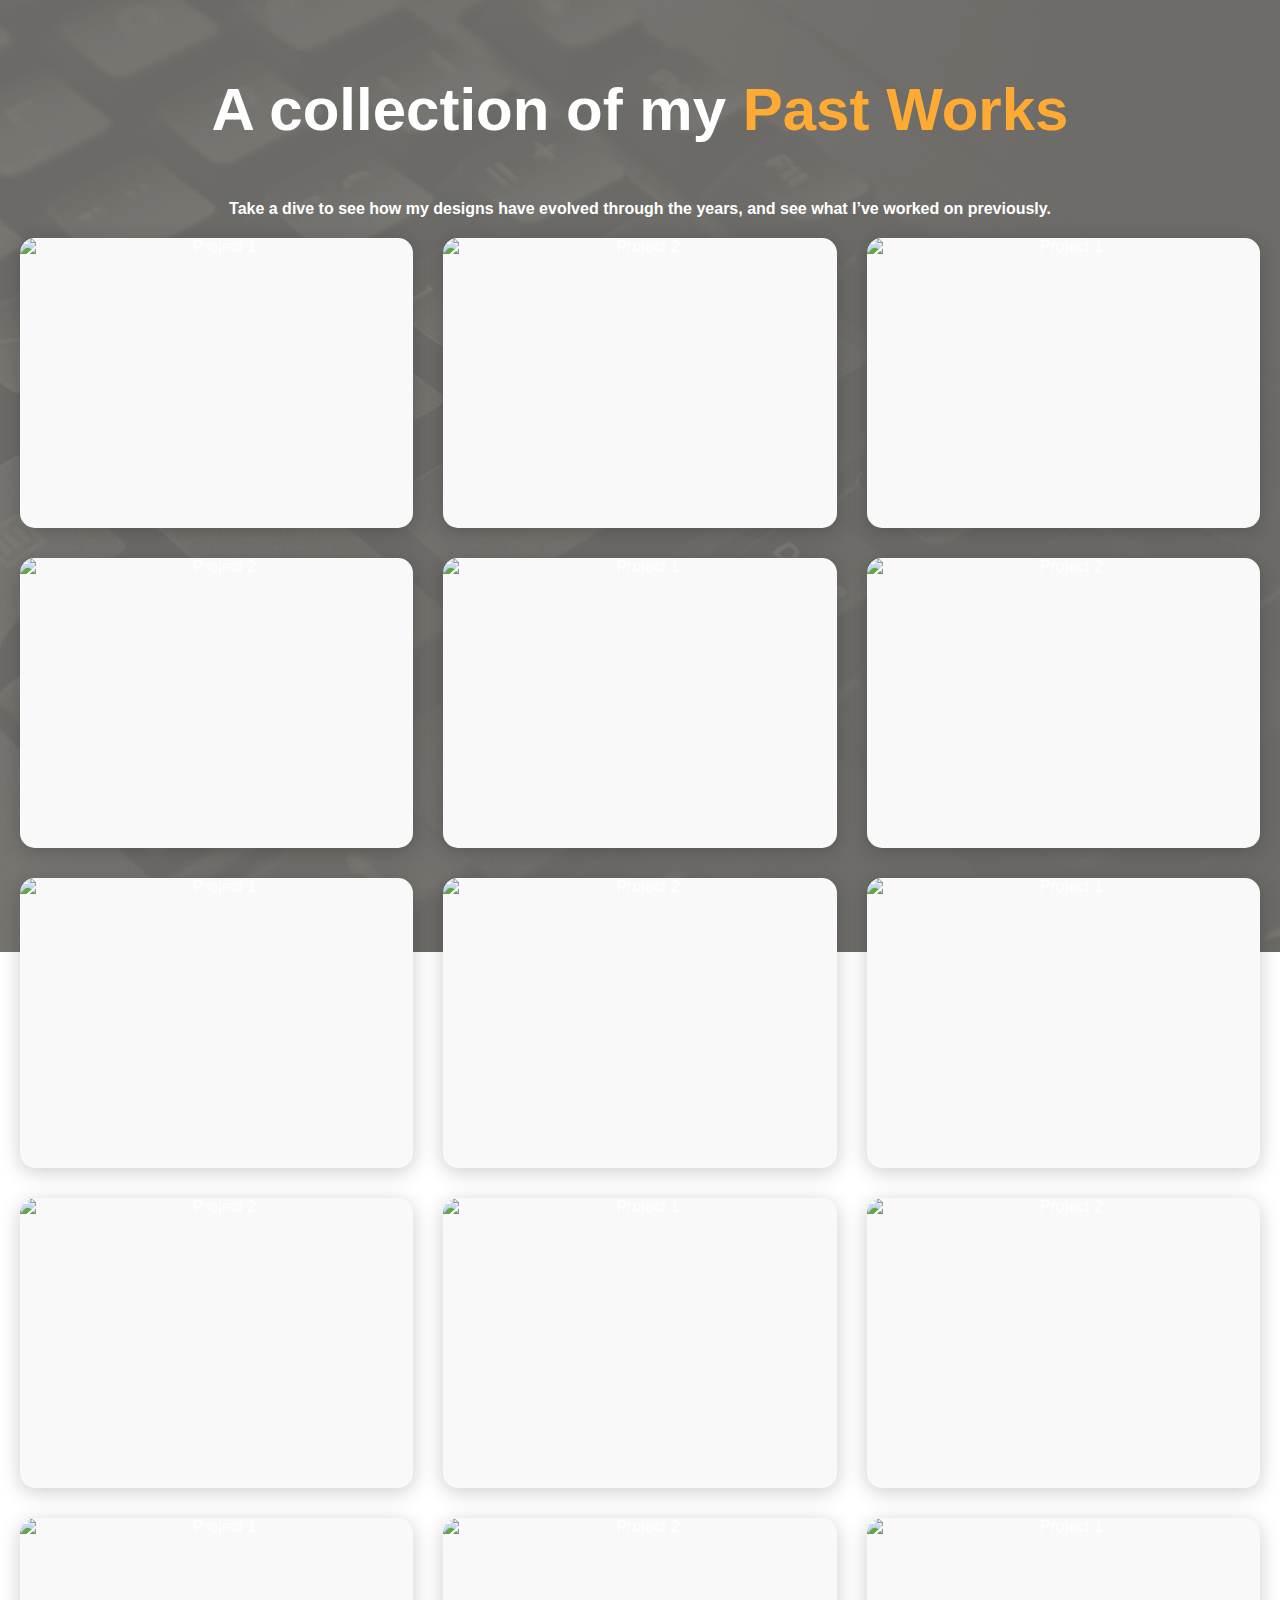
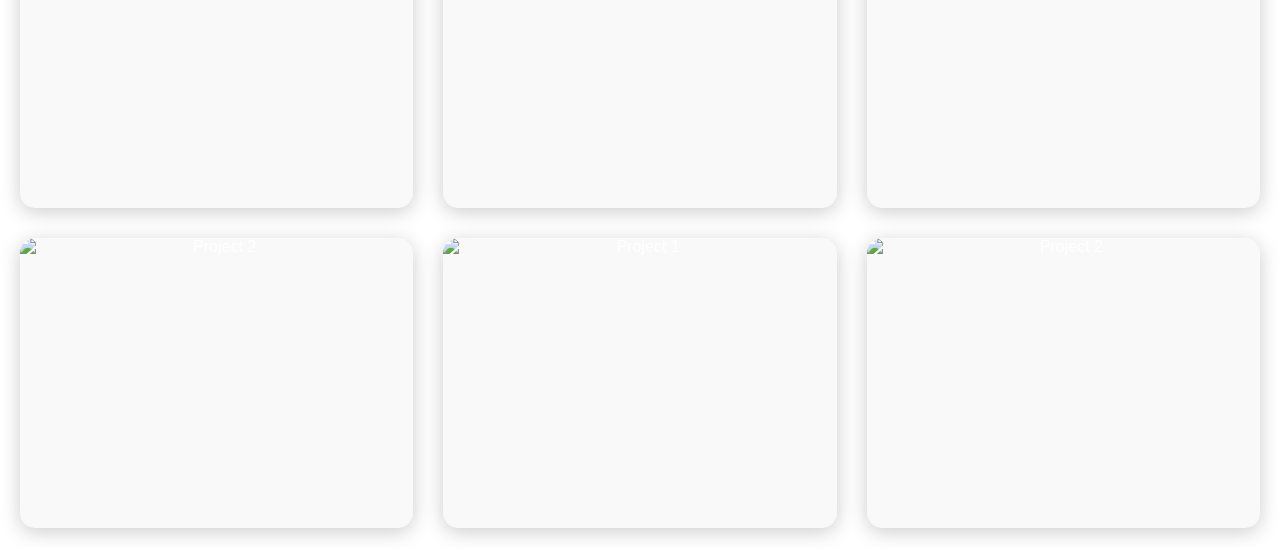
==== archive.html @ 31f0a77b "archive added" ====
<!DOCTYPE html>
<html lang="en">
    <head>
        <meta charset="UTF-8">
        <meta http-equiv="X-UA-Compatible" content="IE=edge">
        <meta name="viewport" content="width=device-width, initial-scale=1.0">
        <title>Portfolio</title>
        <link rel="shortcut icon" type="image/png" href="ic.png">
        <link rel="stylesheet" href='./files/style.css'>
        <link href='https://unpkg.com/boxicons@2.1.4/css/boxicons.min.css' rel='stylesheet'>
        <script src="https://unpkg.com/typed.js@2.0.16/dist/typed.umd.js"></script>
        
    </head>
    <body>
        

    <header class="header">
        <a href="#" class="logo">Jonard Jayag</a>
        <a href="index.html" class="logo" style="cursor: pointer;">← Back to Home</a>
    </header>


    <section id="Archive">
        <div class="services">
            <div class="main-text" style="text-align: center;">
                <h2 style="margin-top: 30px;">A collection of my <span>Past Works</span></h2>
                <h4 style="margin-top: -50px;">
                    Take a dive to see how my designs have evolved through the years, and see what I’ve worked on previously.
                </h4>
                        
                <div class="serv-container">       

                    <!-- Example Archived Project -->
                    <div class="row">
                        <img src="./img/archive1.png" alt="Project 1">
                        <div class="layer">
                            <h5>Old Poster Design</h5>
                            <p>One of my earlier poster layouts — experimenting with font pairings and visual hierarchy.</p>
                            <a href="#"><i class='bx bx-image'></i></a>
                        </div>
                    </div>

                    <div class="row">
                        <img src="./img/archive2.png" alt="Project 2">
                        <div class="layer">
                            <h5>School System Prototype</h5>
                            <p>A rough concept made during my 2nd year as a system dev student. Simple, but meaningful!</p>
                            <a href="#"><i class='bx bx-code-alt'></i></a>
                        </div>
                    </div>

                    <!-- Add more as needed -->
                                        <div class="row">
                        <img src="./img/archive1.png" alt="Project 1">
                        <div class="layer">
                            <h5>Old Poster Design</h5>
                            <p>One of my earlier poster layouts — experimenting with font pairings and visual hierarchy.</p>
                            <a href="#"><i class='bx bx-image'></i></a>
                        </div>
                    </div>

                    <div class="row">
                        <img src="./img/archive2.png" alt="Project 2">
                        <div class="layer">
                            <h5>School System Prototype</h5>
                            <p>A rough concept made during my 2nd year as a system dev student. Simple, but meaningful!</p>
                            <a href="#"><i class='bx bx-code-alt'></i></a>
                        </div>
                    </div>

                    <div class="row">
                        <img src="./img/archive1.png" alt="Project 1">
                        <div class="layer">
                            <h5>Old Poster Design</h5>
                            <p>One of my earlier poster layouts — experimenting with font pairings and visual hierarchy.</p>
                            <a href="#"><i class='bx bx-image'></i></a>
                        </div>
                    </div>

                    <div class="row">
                        <img src="./img/archive2.png" alt="Project 2">
                        <div class="layer">
                            <h5>School System Prototype</h5>
                            <p>A rough concept made during my 2nd year as a system dev student. Simple, but meaningful!</p>
                            <a href="#"><i class='bx bx-code-alt'></i></a>
                        </div>
                    </div>

                    <div class="row">
                        <img src="./img/archive1.png" alt="Project 1">
                        <div class="layer">
                            <h5>Old Poster Design</h5>
                            <p>One of my earlier poster layouts — experimenting with font pairings and visual hierarchy.</p>
                            <a href="#"><i class='bx bx-image'></i></a>
                        </div>
                    </div>

                    <div class="row">
                        <img src="./img/archive2.png" alt="Project 2">
                        <div class="layer">
                            <h5>School System Prototype</h5>
                            <p>A rough concept made during my 2nd year as a system dev student. Simple, but meaningful!</p>
                            <a href="#"><i class='bx bx-code-alt'></i></a>
                        </div>
                    </div>

                    <div class="row">
                        <img src="./img/archive1.png" alt="Project 1">
                        <div class="layer">
                            <h5>Old Poster Design</h5>
                            <p>One of my earlier poster layouts — experimenting with font pairings and visual hierarchy.</p>
                            <a href="#"><i class='bx bx-image'></i></a>
                        </div>
                    </div>

                    <div class="row">
                        <img src="./img/archive2.png" alt="Project 2">
                        <div class="layer">
                            <h5>School System Prototype</h5>
                            <p>A rough concept made during my 2nd year as a system dev student. Simple, but meaningful!</p>
                            <a href="#"><i class='bx bx-code-alt'></i></a>
                        </div>
                    </div>

                    <div class="row">
                        <img src="./img/archive1.png" alt="Project 1">
                        <div class="layer">
                            <h5>Old Poster Design</h5>
                            <p>One of my earlier poster layouts — experimenting with font pairings and visual hierarchy.</p>
                            <a href="#"><i class='bx bx-image'></i></a>
                        </div>
                    </div>

                    <div class="row">
                        <img src="./img/archive2.png" alt="Project 2">
                        <div class="layer">
                            <h5>School System Prototype</h5>
                            <p>A rough concept made during my 2nd year as a system dev student. Simple, but meaningful!</p>
                            <a href="#"><i class='bx bx-code-alt'></i></a>
                        </div>
                    </div>

                    <div class="row">
                        <img src="./img/archive1.png" alt="Project 1">
                        <div class="layer">
                            <h5>Old Poster Design</h5>
                            <p>One of my earlier poster layouts — experimenting with font pairings and visual hierarchy.</p>
                            <a href="#"><i class='bx bx-image'></i></a>
                        </div>
                    </div>

                    <div class="row">
                        <img src="./img/archive2.png" alt="Project 2">
                        <div class="layer">
                            <h5>School System Prototype</h5>
                            <p>A rough concept made during my 2nd year as a system dev student. Simple, but meaningful!</p>
                            <a href="#"><i class='bx bx-code-alt'></i></a>
                        </div>
                    </div>

                    <div class="row">
                        <img src="./img/archive1.png" alt="Project 1">
                        <div class="layer">
                            <h5>Old Poster Design</h5>
                            <p>One of my earlier poster layouts — experimenting with font pairings and visual hierarchy.</p>
                            <a href="#"><i class='bx bx-image'></i></a>
                        </div>
                    </div>

                    <div class="row">
                        <img src="./img/archive2.png" alt="Project 2">
                        <div class="layer">
                            <h5>School System Prototype</h5>
                            <p>A rough concept made during my 2nd year as a system dev student. Simple, but meaningful!</p>
                            <a href="#"><i class='bx bx-code-alt'></i></a>
                        </div>
                    </div>

                    <div class="row">
                        <img src="./img/archive1.png" alt="Project 1">
                        <div class="layer">
                            <h5>Old Poster Design</h5>
                            <p>One of my earlier poster layouts — experimenting with font pairings and visual hierarchy.</p>
                            <a href="#"><i class='bx bx-image'></i></a>
                        </div>
                    </div>

                    <div class="row">
                        <img src="./img/archive2.png" alt="Project 2">
                        <div class="layer">
                            <h5>School System Prototype</h5>
                            <p>A rough concept made during my 2nd year as a system dev student. Simple, but meaningful!</p>
                            <a href="#"><i class='bx bx-code-alt'></i></a>
                        </div>
                    </div>
                </div>
            </div>
        </div>
    </section>

    <div class="scroll-buttons">
        <a href="index.html" class="top"><i class='bx bx-left-arrow-alt'></i></a>
    </div>
</body>
</html>
---- files/style.css ----
/* ARCHIVE BACK TO HOME */
.logo {
    cursor: pointer;
}
.main-text {
    text-align: center;
}



/* ABOUT */
/* Default state of elements (hidden initially) */
#Skills .sec,
#Projects .row,
#Services .prj-list,
#Contact .contact-list {
    opacity: 0;
    transform: translateY(50px);
    transition: opacity 1s, transform 1s ease-out;
}

/* Visible state when elements come into view */
#Skills .sec.visible,
#Projects .row.visible,
#Services .prj-list.visible,
#Contact .contact-list.visible {
    opacity: 1;
    transform: translateY(0);
}

@font-face {
    font-family: 'NTBrickSans';
    src: url('./fonts/NTBrickSans.ttf') format('truetype');
    font-weight: normal;
    font-style: normal;
  }
  
* {
    margin: 0;
    padding: 0;
    box-sizing: border-box;
    font-family: 'poppins', sans-serif;
    scroll-behavior: smooth;
}

#name-title {
    font-family: 'NTBrickSans', sans-serif;
  }
  

  body {
    color: white;
    background: 
        /* url('../img/flash.png') no-repeat center center fixed, */
        url('../img/mainbg.png') no-repeat center center fixed;
    background-size: cover;
    /* background-blend-mode: overlay; or try: overlay, lighten, soft-light , cover*/
}



/*navbar*/

.header {
    position: fixed;
    top: 0;
    left: 0;
    width: 100%;
    height: 80px; /* or however tall you want it */
    padding: 0 10%;
    /* background: #252525; */
    display: flex;
    justify-content: space-between;
    align-items: center;
    z-index: 100;
    overflow: hidden;
}
.navbar a {
    padding: 5px 15px; /* smaller padding */
}


.logo {
    position: relative;
    font-size: 25px;
    color: #fff;
    text-decoration: none;
    font-weight: 600;
    cursor: default;
    letter-spacing: 5px;
    opacity: 0;
    animation: slideRight 1s ease forwards;
}
.navbar {
    display: flex;
    gap: 0px; /* <-- control spacing here */
    align-items: center;
}

/* NAVBARRR */  
.navbar a {
    display: inline-block;
    font-size: 25px;
    color: #fff;
    text-decoration: none;
    font-weight: 500;
    transition: all 0.3s ease;
    padding: 10px 20px;
    border: 2px solid transparent;
    position: relative;
    z-index: 1;
    overflow: hidden;
    border-radius: 15px; /* ← Adjust this for smoother corners */
}


.navbar a::before {
    content: '';
    position: absolute;
    top: 0;
    left: 0;
    width: 100%;
    height: 100%;
    border: 2px solid #ffaa33;
    opacity: 0;
    z-index: -1;
    transition: opacity 0.3s ease;
    pointer-events: none;
    border-radius: 15px; /* ← Same radius as .navbar a */
}


.navbar a:hover {
    color: #ffaa33;
    background-color: rgba(255, 234, 0, 0.051);
    box-shadow: inset 0 4px 8px rgba(255, 234, 0, 0.051), 0 0 10px #ffaa33, 0 0 20px #ffaa33;
    transform: translateY(2px); /* Button "press" effect */
    border-radius: 15px; /* Keep corners smooth */
}


.navbar a:hover::before {
    opacity: 1;
}

.navbar a.active {
    color: #ffaa33;
    background-color: rgba(255, 234, 0, 0.051);
}

.navbar a:hover {
    box-shadow: 0 0 10px #ffaa33, 0 0 20px #ffaa33;
}

/*home*/

.home {
    position: relative;
    width: 100%;
    justify-content: space-between;
    min-height: 100vh;
    /* background-color: black; */
    background-size: cover;
    background-position: center;
    display: flex;
    align-items: center;
    padding: 75x 15% 0;
}

.home-content {
    max-width: 600px;
}

.home-content h1 {
    font-size: 56px;
    font-weight: 700;
    margin: -3px 0;
    letter-spacing: 5px;
    padding-top: 10px;
    padding-bottom: 10px;
    opacity: 0;
    animation: slideBottom 1s ease forwards;
    animation-delay: 1s;
}

.home-content h3 {
    font-size: 32px;
    font-weight: 700;
    opacity: 0;
    animation: slideBottom 1s ease forwards;
    animation-delay: .7s;
}

.home-content h4 {
    font-size: 32px;
    font-weight: 700;
    opacity: 0;
    animation: slideTop 1s ease forwards;
    animation-delay: calc(.2s * var(--i));
}

.home-content h4 span {
    color: #ffaa33;
    font-size: 32px;
    font-weight: 700;
}

.home-content h4:nth-of-type(2) {
    margin-bottom: 30px;

}

.home-sci a {
    display: inline-flex;
    justify-content: center;
    align-items: center;
    width: 40px;
    height: 40px;
    background: transparent;
    border: 2px solid #ffaa33;
    border-radius: 50%;
    font-size: 20px;
    color: #ffaa33;
    text-decoration: none;
    margin: 30px 15px 30px 0;
    opacity: 0;
    animation: slideTop 1s ease forwards;
    animation-delay: calc(.2s * var(--i));
}

.home-sci a:hover {
    background: #ffaa33;
    color: #000;
    box-shadow: 0 0 20px #ffaa33;
}
.home-content {
    max-width: 800px;
    margin-left: 100px; /* Adjust this value as needed */
}

.btn-box {
    display: inline-block;
    padding: 12px 28px;
    background: #ffaa33;
    border-radius: 40px;
    font-size: 15px;
    text-align: center;
    color: #081b29;
    letter-spacing: 1px;
    text-decoration: none;
    font-weight: 600;
    opacity: 0;
    animation: slideTop .5s ease forwards;
    animation-delay: calc(.2s * var(--i));
}

.btn-box:hover {
    box-shadow: 0 0 5px #ffaa33, 0 0 25px #ffaa33, 0 0 50pc #ffaa33, 0 0 100px #ffaa33, 0 0 200px #ffaa33;
}

.img {
    display: inline-block;
    left: 55%;
    bottom: 15%;
    margin-right: 5%;
    padding: 0;
    background-repeat: no-repeat;
    background-position: center center;
    background-size: cover;
    position: absolute;
    opacity: 0;
    animation: slideUP 1s ease forwards;
    animation-delay: 1s;
}

.responsive {
    width: 100%;
    height: auto;
    border-top-left-radius: 251px;
    border-top-right-radius: 251px;
    border-bottom-left-radius: 251px;
    border-bottom-right-radius: 251px;
}

/*about*/

.about {
    /* background-color: black; */
    display: grid;
    grid-template-columns: repeat(2, .5fr);
    /*align-items: center;*/
    /*gap: 1.5rem;*/
    width: 100%;
    justify-content: space-between;
    min-height: 100vh;
    padding: 70px 5% 0;
}

.about-img {
    display: inline-block;
    background-repeat: no-repeat;
    background-position: center center;
    background-size: cover;
    padding-right: 10%;
    margin-top: 2.5%;
    /*margin-top: 7.5%;*/
    opacity: 1;
}

.abt-res {
    width: 100%;
    height: auto;
    max-width: 492px;
    max-height: 492px;
    border-radius: 90px;
    /*box-shadow: 0 0 5pc #ffaa33, 0 0 5px #ffaa33, 0 0 10px #ffaa33;*/
    border: #ffaa33 5px solid;
}

.about-text {
    margin-right: 2%;
}

.about-text h2 {
    font-size: 60px;
    letter-spacing: 5px;
}

.about-text h2 span {
    color: #ffaa33;
}

.about-text p {
    color: aliceblue;
    font-size: 20px;
    line-height: 2;
    letter-spacing: 2px;
    margin-bottom: 4rem;
    text-align: justify;
    text-justify: inter-word;
}

.abtbtn-box {
    display: inline-block;
    padding: 12px 28px;
    background: #ffaa33;
    border-radius: 40px;
    font-size: 15px;
    text-align: center;
    color: #081b29;
    letter-spacing: 1px;
    text-decoration: none;
    font-weight: 600;
}

.abtbtn-box:hover {
    box-shadow: 0 0 5px #ffaa33, 0 0 25px #ffaa33, 0 0 50pc #ffaa33, 0 0 100px #ffaa33, 0 0 200px #ffaa33;
}


/* Skills */
#Skills
.subtitle {
    text-align: center;
    font-size: 60px;
    padding-bottom: 10px;
    padding-top: 70px;
    
}

.subtitle span {
    color: #ffaa33;
}

.sec {
    display: flex;
    flex-wrap: wrap;
    padding-bottom: 0px;
}

.container1 {
    width: 600px;
    max-height: 500px;
    padding: 10px;
    margin-left: 100px;
}
.container2 {
    width: 600px;
    max-height: 500px;
    padding: 10px;
    margin-left: 100px;
}

.heading1 {
    text-align: center;
    text-decoration: underline;
    text-underline-offset: 5px;
    text-decoration-thickness: 5px;
    margin-bottom: 0px;
}

.bar {
    font-size: 23px;
}

.Technical-bars .bar {
    margin-top: 40px 0;
    padding: 5px;
}

.Technical-bars .bar:first-child {
    margin-top: 0;
}

.Technical-bars .bar:last-child {
    margin-bottom: 0;
}

.Technical-bars .bar .info {
    margin-bottom: 5px;
}

.Technical-bars .bar .info span {
    font-size: 17px;
    font-weight: 500;
    animation: showText 0.5s 1s linear forwards;
    opacity: 0;
}

.Technical-bars .bar .progress-line {
    position: relative;
    border-radius: 10px;
    width: 100%;
    height: 5px;
    background-color: #000;
    animation: animate 1s cubic-bezier(1, 0, 0.5, 1) forwards;
    transform: scaleX(0);
    transform-origin: left;
}

.Technical-bars .bar .progress-line span {
    height: 100%;
    background-color: #ffaa33;
    position: absolute;
    border-radius: 10px;
    animation: animate 1s 1s cubic-bezier(1, 0, 0.5, 1) forwards;
    transform: scaleX(0);
    transform-origin: left;
}

.progress-line.html span {
    width: 90%;
}

.progress-line.css span {
    width: 80%;
}

.progress-line.python span {
    width: 60%;
}

.progress-line.java span {
    width: 30%;
}

.progress-line.cpls span {
    width: 30%;
}


.progress-line span::after {
    position: absolute;
    padding: 1px 8px;
    background-color: #000;
    color: #fff;
    font-size: 12px;
    border-radius: 3px;
    top: -28px;
    right: -20px;
    animation: showText 0.5s 1.5s linear forwards;
    opacity: 0;
}

.progress-line.html span::after {
    content: "90%";
}

.progress-line.css span::after {
    content: "80%";
}

.progress-line.python span::after {
    content: "60%";
}

.progress-line.java span::after {
    content: "30%";
}

.progress-line.cpls span::after {
    content: "30%";
}

.progress-line span::before {
    content: "";
    position: absolute;
    width: 0;
    height: 0;
    border: 7px solid transparent;
    border-bottom-width: 0px;
    border-right-width: 0px;
    border-top-color: #000;
    top: -10px;
    right: 0;
    animation: showText 0.5s 1.5s linear forwards;
    opacity: 0;
}

.radial-bars {
    width: 100%;
    display: flex;
    flex-wrap: wrap;
    justify-content: space-evenly;
    align-items: flex-start;
}

.radial-bars .radial-bar {
    width: 50%;
    height: 170px;
    margin-bottom: 10px;
    position: relative;
}

.radial-bars .radial-bar svg {
    position: absolute;
    top: 50%;
    left: 50%;
    transform: translate(-50%, -50%) rotate(-90deg);
    width: 120px;
    height: 160px;
}

.radial-bars .radial-bar .progress-bar {
    stroke-width: 10;
    stop-color: black;
    fill: transparent;
    stroke-dasharray: 502;
    stroke-dashoffset: 502;
    stroke-linecap: round;
    animation: animate-bar 1s linear forwards;
}

.path {
    stroke-width: 10;
    stroke: #ffaa33;
    fill: transparent;
    stroke-dasharray: 502;
    stroke-dashoffset: 502;
    stroke-linecap: round;
}

.path.path-1 {
    animation: animate-path1 1s 1s linear forwards;
}

.path.path-2 {
    animation: animate-path2 1s 1s linear forwards;
}

.path.path-3 {
    animation: animate-path3 1s 1s linear forwards;
}

.path.path-4 {
    animation: animate-path4 1s 1s linear forwards;
}

.radial-bar .percentage {
    position: absolute;
    align-items: center;
    top: 50%;
    left: 45%;
    transform: translate(-50%, -50%);
    font-size: 17px;
    font-weight: 500;
    animation: showText 0.5s 1s linear forwards;
    opacity: 0;
}

.radial-bar .text {
    width: 100%;
    position: absolute;
    text-align: center;
    left: 15%;
    bottom: 5px;
    transform: translateX(-50px);
    font-size: 17px;
    font-weight: 500;
    animation: showText 0.5s 1s linear forwards;
    opacity: 0;
}

/*projects*/
#Projects
.main-text {
    padding-top: 50px;
    margin-top: 10px;
    padding-bottom: 130px;
}

.main-text h2 {
    font-size: 60px;
    line-height: 1;
    text-align: center;
    padding: 50px;
    padding-bottom: 110px;
}

.main-text h2 span {
    color: #ffaa33;
}

.serv-container {
    display: grid;
    grid-template-columns: repeat(auto-fit, minmax(320px, 1fr)); /* Wider cards */
    gap: 30px;                          /* Adds spacing between cards */
    justify-items: center;
    padding: 20px;
}


.row {
    position: relative;
    border-radius: 15px;
    overflow: hidden;
    width: 100%;
    max-width: 460px;                  /* Limit card width */
    box-shadow: 0 4px 20px rgba(0,0,0,0.2);
    background-color: #f9f9f9;
    transition: transform 0.3s ease;
}


.row img {
    width: 100%;
    max-width: none;              /* remove width limit */
    height: 290px;                /* fixed height for consistent cards */
    object-fit: cover;            /* fills the box neatly */
    border-radius: 15px;
    display: block;
    transition: transform 0.5s;
    padding: 0;
}


.layer {
    width: 100%;
    height: 0;
    opacity: 0;
    background: linear-gradient(rgba(0, 0, 0, 0.4), #ffaa33);
    position: absolute;
    border-radius: 0 0 15px 15px;
    left: 0;
    bottom: 0;
    overflow: hidden;
    display: flex;
    flex-direction: column;
    align-items: center;
    justify-content: center;
    text-align: center;
    padding: 20px;
    transition: height 0.5s, opacity 0.5s;
}


.layer h5 {
    color: #fffbfb;
    font-size: 25px;
    font-weight: 600;
    margin-bottom: 15px;
}

.layer p {
    color: rgb(255, 255, 255);
    font-size: 1rem;
    font-weight: 400;
    line-height: 1.8;
    text-align: justify;
}

.layer i {
    color: #ad7220;
    margin-top: 20px;
    font-size: 20px;
    background: #000;
    width: 60px;
    height: 60px;
    display: flex;
    align-items: center;
    justify-content: center;
    border-radius: 50%;
}

.row:hover img {
    transform: scale(1.01);
}

.row:hover .layer {
    height: 100%;
    opacity: 1;
}


/* Service*/

#Services

.sub-title {
    text-align: center;
    font-size: 60px;
    padding-top: 0px;
    padding-bottom: 70px;
}
#Services .prj-list p {
    font-size: 1.1rem;
    line-height: 1.6;
}


.sub-title span {
    color: #ffaa33;
}

.prj-list {
    display: grid;
    grid-template-columns: repeat(auto-fit, minmax(259px, 1fr));
    grid-gap: 40px;
    margin-top: 50px;
}

.prj-list div {
    background-color: transparent;
    padding: 40px;
    font-size: 13px;
    font-weight: 13px;
    border-right: 10px;
    border-radius: 20px;
    transition: background 0.5s, transform 0.5s;
    /*box-shadow: 1px 1px 20px #012290f7, 1px 1px 40px #0053b8f7;*/
    border: #ffaa33 5px solid;
}

.container {
    padding: 50px;

}

.prj-list div i {
    font-size: 50px;
    margin-bottom: 30px;
}

.prj-list div h2 {
    font-size: 30px;
    font-weight: 500;
    margin-bottom: 15px;
}

.prj-list div a {
    text-decoration: none;
    color: #000;
    font-size: 12px;
    margin-top: 20px;
    display: inline-block;
}

.read {
    display: inline-block;
    padding: 12px 20px;
    background: #ffaa33;
    border-radius: 40px;
    font-size: 16px;
    color: #081b29;
    letter-spacing: 1px;
    text-decoration: none;
    font-weight: 600;
    opacity: 0;
    animation: slideTop 1s ease forwards;
    animation-delay: 1s;
}

.read:hover {
    box-shadow: 0 0 5px #ffaa33, 0 0 25px #ffaa33, 0 0 50pc #ffaa33, 0 0 100px #ffaa33, 0 0 200px #ffaa33;
}

.prj-list div:hover {
    transform: translateY(-2px);
}
/* contacts section */
.contacts {
    display: grid;
    align-items: center;
    gap: 3rem;
    padding: 40px;
    padding-top: 70px;
    justify-content: center;
}

.contact-text {
    align-content: center;
}

.contact-text h2 {
    font-size: 80px;
    line-height: normal;
    text-align: center;
}

.contact-text h2 span {
    color: #ffaa33;
}

.contact-text h4 {
    margin: 15px 0;
    color: rgb(228, 228, 228);
    font-size: 28px;
    font-weight: 600;
}

.contact-list {
    margin-bottom: 3rem;
    display: flex;
    flex-wrap: wrap;
    gap: 30px;
}
/* Contact columns */
.contact-item {
    display: flex;
    flex-direction: column;
    gap: 15px;
    flex: 1;
    min-width: 350px;
}

/* Left align Gmail */
.contact-item.left-align {
    align-items: flex-start;
    padding-left: 20px;
}

/* Right align Phone and Facebook */
.contact-item.right-align {
    align-items: flex-end;
    padding-right: 20px;
}

.contact-item li {
    display: flex;
    align-items: center;
    gap: 12px;  /* Slightly smaller gap to avoid wrapping */
    list-style: none;
    margin-bottom: 15px;
    font-size: 22px;
    white-space: nowrap;  /* Prevent line breaks between icon and text */
    overflow: hidden;
    text-overflow: ellipsis;
}

.contact-item i {
    font-size: 28px;
    color: #ffaa33;
    font-weight: 600;
    transition: all 0.4s ease;
    padding: 0;  /* Removed excess padding causing layout issues */
    min-width: 30px;  /* Ensure icon doesn't squish text */
    text-align: center;
}

.contact-item li:last-child {
    margin-bottom: 0;
}
/* Remove default link styling */
a {
    text-decoration: none; /* Remove underline */
    color: inherit; /* Use the current color for text */
}

/* Optional: Add custom styles for the links */
.contact-item a {
    color: #ffffff;  /* Set your desired color for links */
    font-weight: bold;  /* Optional: make it bold for emphasis */
    display: flex;
    align-items: center;
    gap: 12px; /* Space between icon and text */
}

.contact-item a:hover {
    color: #ff7f00;  /* Optional: change color on hover */
}

/* Icons general */
.contact-list i {
    display: inline-block;
    color: #ffaa33;
    font-size: 24px;
    font-weight: 600;
    transition: all .40s ease;
    padding: 10px;
}

/* Social Icons (optional block) */
.contact-icons i {
    display: inline-flex;
    justify-content: center;
    align-items: center;
    width: 50px;
    height: 50px;
    background: transparent;
    border: 2px solid #ffaa33;
    border-radius: 50%;
    font-size: 24px;
    color: #ffaa33;
    text-decoration: none;
    margin: 0px 15px 0px 0;
    opacity: 1;
}

.contact-icons i:hover {
    background: #ffaa33;
    color: #000;
    box-shadow: 0 0 20px #ffaa33;
}


.last-text p{
    width: 100%;
    text-align: center;
    padding: 25px;
    background: black;
    font-weight: 300;
    margin-top: 0px;
}
.top{
    position: fixed;
    bottom: 2.1rem;
    left: 1rem;
    display: flex;
    opacity: 0;
    transition: all .4s;
}

.top.active{
    bottom: 32px;
    pointer-events: auto;
    opacity: 1;
}

.top i{
    color: black;
    background: #ffaa33;
    font-size: 20px;
    padding: 10px;
    border-radius: 0.5rem;
    position: fixed;
    bottom: 20px;
    left: 50%;
    transform: translateX(-50%);
    z-index: 1000;
}

.top i:hover {
    box-shadow: 0 0 5px #ffaa33,
    0 0 25px #ffaa33, 0 0 50px #ffaa33,0 0 200px #ffaa33;
}



@keyframes animate-path1 {
    100% {
        stroke-dashoffset: 180;
    }
}

@keyframes animate-path2 {
    100% {
        stroke-dashoffset: 140;
    }
}

@keyframes animate-path3 {
    100% {
        stroke-dashoffset: 90;
    }
}

@keyframes animate-path4 {
    100% {
        stroke-dashoffset: 50;
    }
}

@keyframes animate-bar {
    100% {
        stroke-dashoffset: -1;
    }
}

@keyframes showText {
    100% {
        opacity: 1;
    }
}

@keyframes animate {

    100% {
        transform: scaleX(1);
    }
}

@keyframes slideRight {
    0% {
        transform: translateX(-100px);
        opacity: 0;
    }

    100% {
        transform: translateX(0px);
        opacity: 1;
    }
}

@keyframes slideTop {
    0% {
        transform: translateX(100px);
        opacity: 0;
    }

    100% {
        transform: translateX(0px);
        opacity: 1;
    }
}

@keyframes slideBottom {
    0% {
        transform: translateX(-100px);
        opacity: 0;
    }

    100% {
        transform: translateX(0px);
        opacity: 1;
    }
}

@keyframes slideUP {
    0% {
        transform: translateY(50px);
        opacity: 0;
    }

    100% {
        transform: translateY(0px);
        opacity: 1;
    }
}

@media (max-width: 900px) and (min-width: 700px) {
    .header{
        display:block;
    }
    .logo {
        position: relative;
        font-size: 30px;
        font-weight: 500;
        text-align: center;
    }
    .logo::after{
        content: "\a";
        white-space: pre;
    }
    .navbar a {
        font-size: 25px;
        font-weight: 200;
        margin-left: 0px;
        padding: 10px 10px 0 0;
    }
    .navbar a::after{
        content: "\a";
        white-space: pre;
    }
    
}

@media (max-width: 700px) and (min-width: 400px) {
    *{
        overflow-x: hidden;
        overflow-y: inherit;
    }
    /*navbar*/
    .header{
        display:block;
        
    }
    .logo {
        position: relative;
        font-size: 20px;
        font-weight: 500;
        text-align: center;
    }
    .logo::after{
        content: "\a";
        white-space: pre;
    }
    .navbar a {
        font-size: 15px;
        font-weight: 200;
        margin-left: 0px;
        padding: 10px 10px 0 0;
    }
    .navbar a::after{
        content: "\a";
        white-space: pre;
    }

    /*home*/
    .home{
        align-items: normal;
        padding-top: 40%;
        padding-bottom: 0;
    }
    .home-content h1 {
        font-size: 40px;
        font-weight: 600;
    }
    
    .home-content h3 {
        font-size: 30px;
        font-weight: 300;
    }
    
    .home-content h4 {
        font-size: 18px;
        font-weight: 200;
    }
    
    .home-content h4 span {
        font-size: 18px;
        font-weight: 200;
    }
    .img{
        max-width: 400px;
        position: relative;
        left: -10%;
        top: 2%;
        padding-bottom: 30px;
        padding-left: 0;
        margin-left: 0;
    }
    .btn-box:hover {
        box-shadow: 0 0 5px #ffaa33, 0 0 10px #ffaa33, 0 0 15pc #ffaa33, 0 0 20px #ffaa33, 0 0 25px #ffaa33;
    }
    /*about*/
    .about{
        padding-bottom: 20px;
        min-height: auto;
    } 
    .about-text h2 {
        font-size: 30px;
        letter-spacing: 5px;
    }
    
    .about-text p {
        font-size: 15px;
        line-height: normal;
        letter-spacing: 1px;
        margin-bottom: 4rem;
        text-align: left;
    }
    .abtbtn-box:hover {
        box-shadow: 0 0 5px #ffaa33, 0 0 10px #ffaa33, 0 0 15pc #ffaa33, 0 0 20px #ffaa33, 0 0 25px #ffaa33;
    }

    /*skills*/
    .subtitle{
        font-size: 50px;
        text-align: center;
    }
    .container1 {
        width: 600px;
        max-height: 500px;
        padding: 20px;
        margin-left: 50px;
    }
    .container2 {
        width: 600px;
        max-height: 500px;
        padding: 10px;
        margin-left: 0px;
    }
    .bar .info .addhtml::before {
        content: "90%";
    }
    
    .bar .info .addcss::before {
        content: "80%";
    }
    
    .bar .info .addpy::before {
        content: "60%";
    }
    
    .bar .info .addjava::before {
        content: "30%";
    }
    
    .bar .info .addc::before {
        content: "30%";
    }
    
    

    /*project*/
    .main-text {
        padding-top: 20px;
        margin-top: 10px;
        padding-bottom: 50px;
    }
    .main-text h2 {
        font-size: 50px;
        padding-bottom: 15px;
    }
    .layer p {
        line-height: normal;
    }
    /*service*/
    .sub-title {
        font-size: 50px;
        padding-bottom: 50px;
    }
    .prj-list div{
        padding: 20px;
    }
    /*contact*/
    .contacts h2{
        font-size: 50px;
    }
    .contact-list i{
        font-size: 15px;
        padding: 5px 5px 0 0;
    }
    
    .top{
        position: fixed;
        bottom: 2rem;
        left: 1rem;
        display: inline-flex;
        align-items: center;
        justify-content: center;
        text-decoration: none;
        opacity: 0;
        transition: all .4s;
    }
    
}

@media (max-width: 400px) {
    *{
        overflow-x: hidden;
    }
    .header{
        display:block;
    }
    .logo {
        position: relative;
        font-size: 20px;
        font-weight: 500;
        text-align: center;
    }
    .logo::after{
        content: "\a";
        white-space: pre;
    }
    .navbar a {
        font-size: 13px;
        font-weight: 200;
        margin-left: 0px;
        padding: 10px 4px 0 0;
    }
    .navbar a::after{
        content: "\a";
        white-space: pre;
    }

    /*home*/
    .home{
        width: 100%;
        align-items: normal;
        padding-top: 40%;
        padding-bottom: 0;
    }
    .home-content h1 {
        font-size: 30px;
        font-weight: 600;
    }
    
    .home-content h3 {
        font-size: 20px;
        font-weight: 300;
    }
    
    .home-content h4 {
        font-size: 15px;
        font-weight: 200;
    }
    
    .home-content h4 span {
        font-size: 15px;
        font-weight: 200;
    }
    .btn-box:hover {
        box-shadow: 0 0 5px #ffaa33, 0 0 10px #ffaa33, 0 0 15pc #ffaa33, 0 0 20px #ffaa33, 0 0 25px #ffaa33;
    }
    .img{
        max-width: 300px;
        position: relative;
        left: -10%;
        top: 2%;
        padding-bottom: 30px;
        padding-left: 0;
        margin-left: 0;
        margin-right: 0;
    }
    
    /*about*/
    .about{
        padding-bottom: 20px;
        min-height: auto;
    }
    .about-text h2 {
        font-size: 30px;
        letter-spacing: 5px;
    }
    
    .about-text p {
        font-size: 15px;
        line-height: normal;
        letter-spacing: 0px;
        margin-bottom: 4rem;
        text-align: left;
    }
    .abtbtn-box:hover {
        box-shadow: 0 0 5px #ffaa33, 0 0 10px #ffaa33, 0 0 15pc #ffaa33, 0 0 20px #ffaa33, 0 0 25px #ffaa33;
    }

    /*skills*/
    .subtitle{
        font-size: 50px;
        text-align: center;
    }
    .container1 {
        width: 600px;
        max-height: 500px;
        padding: 20px;
        margin-left: 50px;
    }
    .container2 {
        width: 600px;
        max-height: 500px;
        padding: 10px;
        margin-left: 0px;
    }
    .radial-bar .text{
        left: 25%;
    }
    .bar .info .addhtml::before {
        content: "90%";
    }
    
    .bar .info .addcss::before {
        content: "80%";
    }
    
    .bar .info .addpy::before {
        content: "60%";
    }
    
    .bar .info .addjava::before {
        content: "30%";
    }
    
    .bar .info .addc::before {
        content: "30%";
    }
    

    /*project*/
    .main-text {
        padding-top: 20px;
        margin-top: 10px;
        padding-bottom: 50px;
    }
    .main-text h2 {
        font-size: 50px;
        padding-bottom: 15px;
    }
    .layer p {
        line-height: normal;
    }

    /*service*/
    .sub-title {
        font-size: 50px;
        padding-bottom: 50px;
    }

    /*contact*/
    .contacts h2{
        font-size: 50px;
    }
    .contact-list i{
        font-size: 13px;
        padding: 5px 5px 0 0;
    }
    
    .top{
        position: fixed;
        bottom: 2rem;
        left: 1rem;
        display: inline-flex;
        align-items: center;
        justify-content: center;
        text-decoration: none;
        opacity: 0;
        transition: all .4s;
    }
    .top i{
        color: #000;
    }
}
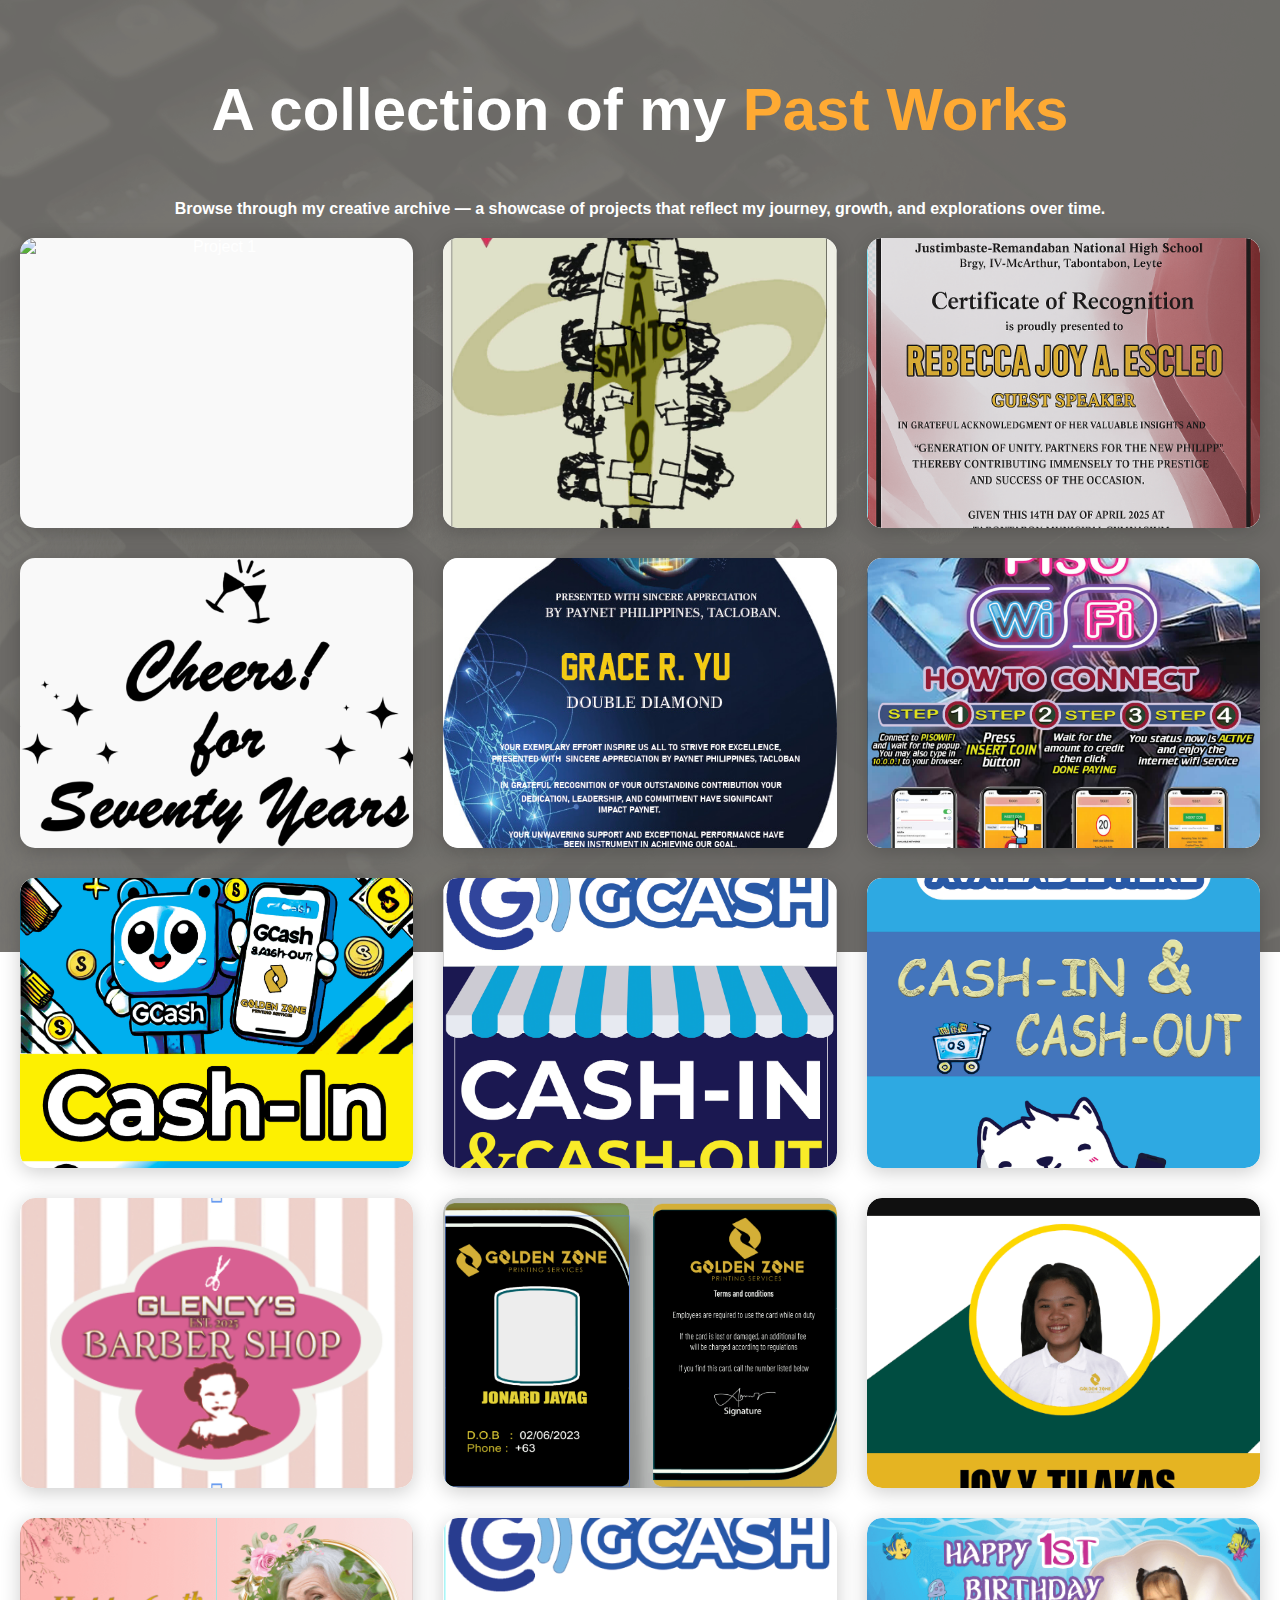
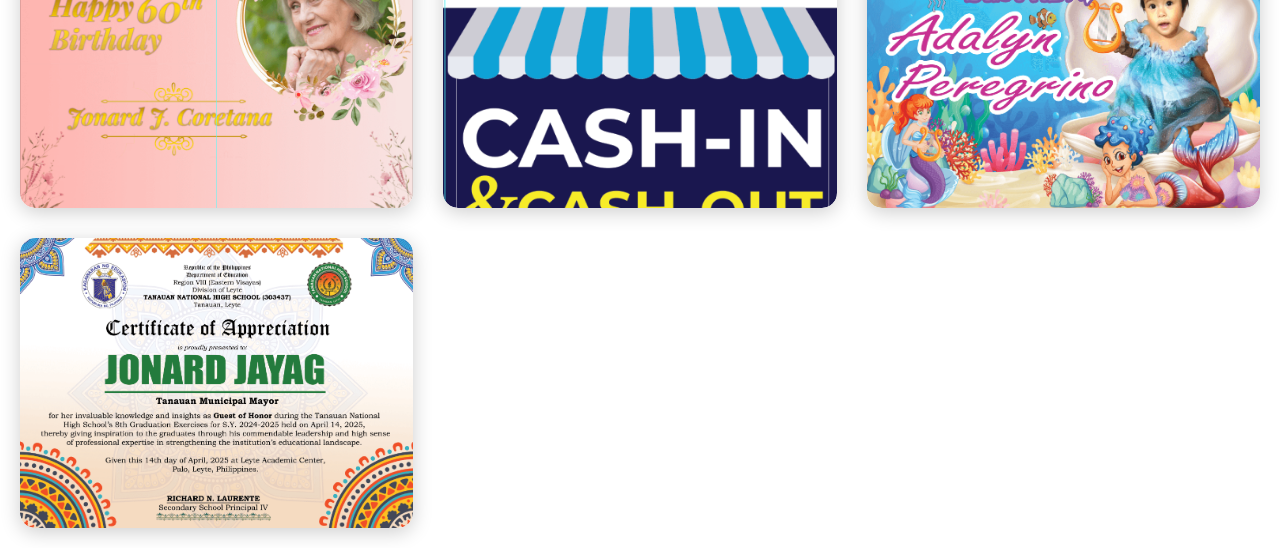
==== commit 6a3db9e0: "New Archive Page" ====
--- a/archive.html
+++ b/archive.html
@@ -25,181 +25,228 @@
             <div class="main-text" style="text-align: center;">
                 <h2 style="margin-top: 30px;">A collection of my <span>Past Works</span></h2>
                 <h4 style="margin-top: -50px;">
-                    Take a dive to see how my designs have evolved through the years, and see what I’ve worked on previously.
-                </h4>
+                    Browse through my creative archive — a showcase of projects that reflect my journey, growth, and explorations over time. </h4>
                         
                 <div class="serv-container">       
 
                     <!-- Example Archived Project -->
                     <div class="row">
-                        <img src="./img/archive1.png" alt="Project 1">
+                        <img src="./img/works/18TH-2(3x4).jpg" alt="Project 1">
                         <div class="layer">
                             <h5>Old Poster Design</h5>
                             <p>One of my earlier poster layouts — experimenting with font pairings and visual hierarchy.</p>
-                            <a href="#"><i class='bx bx-image'></i></a>
+                            <a href="#" onclick="openModal('./img/works/18TH-2(3x4).jpg'); return false;">
+                                <i class='bx bx-image'></i>
+                            </a>
                         </div>
                     </div>
-
-                    <div class="row">
-                        <img src="./img/archive2.png" alt="Project 2">
+                    
+<!-- UPDATED HTML with onclick for all icons -->
+<div class="row">
+    <img src="./img/works/Card-sample1(jpeg).jpg" alt="Project 2">
+    <div class="layer">
+        <h5>School System Prototype</h5>
+        <p>A rough concept made during my 2nd year as a system dev student. Simple, but meaningful!</p>
+        <a href="#" onclick="openModal('./img/works/Card-sample1(jpeg).jpg'); return false;"><i class='bx bx-image'></i></a>
+    </div>
+</div>
+
+<div class="row">
+    <img src="./img/works/ChatGPT Image Apr 9, 2025, 01_56_33 PM.png" alt="Project 1">
+    <div class="layer">
+        <h5>Old Poster Design</h5>
+        <p>One of my earlier poster layouts — experimenting with font pairings and visual hierarchy.</p>
+        <a href="#" onclick="openModal('./img/works/ChatGPT Image Apr 9, 2025, 01_56_33 PM.png'); return false;"><i class='bx bx-image'></i></a>
+    </div>
+</div>
+
+<div class="row">
+    <img src="./img/works/Cheers to seventy.png" alt="Project 2">
+    <div class="layer">
+        <h5>School System Prototype</h5>
+        <p>A rough concept made during my 2nd year as a system dev student. Simple, but meaningful!</p>
+        <a href="#" onclick="openModal('./img/works/Cheers to seventy.png'); return false;"><i class='bx bx-image'></i></a>
+    </div>
+</div>
+
+<div class="row">
+    <img src="./img/works/FIRE CRYSTAL PLAQUE.jpg" alt="Project 1">
+    <div class="layer">
+        <h5>Old Poster Design</h5>
+        <p>One of my earlier poster layouts — experimenting with font pairings and visual hierarchy.</p>
+        <a href="#" onclick="openModal('./img/works/FIRE CRYSTAL PLAQUE.jpg'); return false;"><i class='bx bx-image'></i></a>
+    </div>
+</div>
+
+<div class="row">
+    <img src="./img/works/FRONT FILANL.jpg" alt="Project 2">
+    <div class="layer">
+        <h5>School System Prototype</h5>
+        <p>A rough concept made during my 2nd year as a system dev student. Simple, but meaningful!</p>
+        <a href="#" onclick="openModal('./img/works/FRONT FILANL.jpg'); return false;"><i class='bx bx-image'></i></a>
+    </div>
+</div>
+
+<div class="row">
+    <img src="./img/works/GCASH LAYOUT (2)(jpeg).jpg" alt="Project 1">
+    <div class="layer">
+        <h5>Old Poster Design</h5>
+        <p>One of my earlier poster layouts — experimenting with font pairings and visual hierarchy.</p>
+        <a href="#" onclick="openModal('./img/works/GCASH LAYOUT (2)(jpeg).jpg'); return false;"><i class='bx bx-image'></i></a>
+    </div>
+</div>
+
+<div class="row">
+    <img src="./img/works/gcash1(2x3).jpg" alt="Project 2">
+    <div class="layer">
+        <h5>School System Prototype</h5>
+        <p>A rough concept made during my 2nd year as a system dev student. Simple, but meaningful!</p>
+        <a href="#" onclick="openModal('./img/works/gcash1(2x3).jpg'); return false;"><i class='bx bx-image'></i></a>
+    </div>
+</div>
+
+<div class="row">
+    <img src="./img/works/Gcash4.1(JPEG).jpg" alt="Project 1">
+    <div class="layer">
+        <h5>Old Poster Design</h5>
+        <p>One of my earlier poster layouts — experimenting with font pairings and visual hierarchy.</p>
+        <a href="#" onclick="openModal('./img/works/Gcash4.1(JPEG).jpg'); return false;"><i class='bx bx-image'></i></a>
+    </div>
+</div>
+
+<!-- <div class="row">
+    <img src="./img/works/Screenshot 2025-02-27 125413.png" alt="Project 2">
+    <div class="layer">
+        <h5>School System Prototype</h5>
+        <p>A rough concept made during my 2nd year as a system dev student. Simple, but meaningful!</p>
+        <a href="#" onclick="openModal('./img/works/Screenshot 2025-02-27 125413.png'); return false;"><i class='bx bx-image'></i></a>
+    </div>
+</div> -->
+
+<div class="row">
+    <img src="./img/works/Screenshot 2025-02-27 144455.png" alt="Project 1">
+    <div class="layer">
+        <h5>Old Poster Design</h5>
+        <p>One of my earlier poster layouts — experimenting with font pairings and visual hierarchy.</p>
+        <a href="#" onclick="openModal('./img/works/Screenshot 2025-02-27 144455.png'); return false;"><i class='bx bx-image'></i></a>
+    </div>
+</div>
+
+<!-- <div class="row">
+    <img src="./img/works/Screenshot 2025-02-27 164608.png" alt="Project 2">
+    <div class="layer">
+        <h5>School System Prototype</h5>
+        <p>A rough concept made during my 2nd year as a system dev student. Simple, but meaningful!</p>
+        <a href="#" onclick="openModal('./img/works/Screenshot 2025-02-27 164608.png'); return false;"><i class='bx bx-image'></i></a>
+    </div>
+</div>
+
+<div class="row">
+    <img src="./img/works/Screenshot 2025-02-27 164640.png" alt="Project 1">
+    <div class="layer">
+        <h5>Old Poster Design</h5>
+        <p>One of my earlier poster layouts — experimenting with font pairings and visual hierarchy.</p>
+        <a href="#" onclick="openModal('./img/works/Screenshot 2025-02-27 164640.png'); return false;"><i class='bx bx-image'></i></a>
+    </div>
+</div> -->
+
+<div class="row">
+    <img src="./img/works/Screenshot 2025-02-28 140039.png" alt="Project 2">
+    <div class="layer">
+        <h5>School System Prototype</h5>
+        <p>A rough concept made during my 2nd year as a system dev student. Simple, but meaningful!</p>
+        <a href="#" onclick="openModal('./img/works/Screenshot 2025-02-28 140039.png'); return false;"><i class='bx bx-image'></i></a>
+    </div>
+</div>
+
+<div class="row">
+    <img src="./img/works/Screenshot 2025-03-01 100736.png" alt="Project 1">
+    <div class="layer">
+        <h5>Old Poster Design</h5>
+        <p>One of my earlier poster layouts — experimenting with font pairings and visual hierarchy.</p>
+        <a href="#" onclick="openModal('./img/works/Screenshot 2025-03-01 100736.png'); return false;"><i class='bx bx-image'></i></a>
+    </div>
+</div>
+
+<div class="row">
+    <img src="./img/works/Screenshot 2025-03-01 134507.png" alt="Project 2">
+    <div class="layer">
+        <h5>School System Prototype</h5>
+        <p>A rough concept made during my 2nd year as a system dev student. Simple, but meaningful!</p>
+        <a href="#" onclick="openModal('./img/works/Screenshot 2025-03-01 134507.png'); return false;"><i class='bx bx-image'></i></a>
+    </div>
+</div>
+
+<div class="row">
+    <img src="./img/works/Screenshot 2025-03-13 095610.png" alt="Project 1">
+    <div class="layer">
+        <h5>Old Poster Design</h5>
+        <p>One of my earlier poster layouts — experimenting with font pairings and visual hierarchy.</p>
+        <a href="#" onclick="openModal('./img/works/Screenshot 2025-03-13 095610.png'); return false;"><i class='bx bx-image'></i></a>
+    </div>
+</div>
+
+<div class="row">
+    <img src="./img/works/Screenshot 2025-04-10 102259.png" alt="Project 2">
+    <div class="layer">
+        <h5>School System Prototype</h5>
+        <p>A rough concept made during my 2nd year as a system dev student. Simple, but meaningful!</p>
+        <a href="#" onclick="openModal('./img/works/Screenshot 2025-04-10 102259.png'); return false;"><i class='bx bx-image'></i></a>
+    </div>
+</div>
+
+<div class="row">
+    <img src="./img/works/Screenshot 2025-04-10 234610.png" alt="Project 2">
+    <div class="layer">
+        <h5>School System Prototype</h5>
+        <p>A rough concept made during my 2nd year as a system dev student. Simple, but meaningful!</p>
+        <a href="#" onclick="openModal('./img/works/Screenshot 2025-04-10 234610.png'); return false;"><i class='bx bx-image'></i></a>
+    </div>
+</div>
+                    <!-- <div class="row">
+                        <img src="./img/works/Screenshot 2025-04-10 102259.png" alt="Project 2">
                         <div class="layer">
                             <h5>School System Prototype</h5>
                             <p>A rough concept made during my 2nd year as a system dev student. Simple, but meaningful!</p>
-                            <a href="#"><i class='bx bx-code-alt'></i></a>
-                        </div>
-                    </div>
-
-                    <!-- Add more as needed -->
-                                        <div class="row">
-                        <img src="./img/archive1.png" alt="Project 1">
-                        <div class="layer">
-                            <h5>Old Poster Design</h5>
-                            <p>One of my earlier poster layouts — experimenting with font pairings and visual hierarchy.</p>
                             <a href="#"><i class='bx bx-image'></i></a>
                         </div>
-                    </div>
-
-                    <div class="row">
-                        <img src="./img/archive2.png" alt="Project 2">
-                        <div class="layer">
-                            <h5>School System Prototype</h5>
-                            <p>A rough concept made during my 2nd year as a system dev student. Simple, but meaningful!</p>
-                            <a href="#"><i class='bx bx-code-alt'></i></a>
-                        </div>
-                    </div>
-
-                    <div class="row">
-                        <img src="./img/archive1.png" alt="Project 1">
-                        <div class="layer">
-                            <h5>Old Poster Design</h5>
-                            <p>One of my earlier poster layouts — experimenting with font pairings and visual hierarchy.</p>
-                            <a href="#"><i class='bx bx-image'></i></a>
-                        </div>
-                    </div>
-
-                    <div class="row">
-                        <img src="./img/archive2.png" alt="Project 2">
-                        <div class="layer">
-                            <h5>School System Prototype</h5>
-                            <p>A rough concept made during my 2nd year as a system dev student. Simple, but meaningful!</p>
-                            <a href="#"><i class='bx bx-code-alt'></i></a>
-                        </div>
-                    </div>
-
-                    <div class="row">
-                        <img src="./img/archive1.png" alt="Project 1">
-                        <div class="layer">
-                            <h5>Old Poster Design</h5>
-                            <p>One of my earlier poster layouts — experimenting with font pairings and visual hierarchy.</p>
-                            <a href="#"><i class='bx bx-image'></i></a>
-                        </div>
-                    </div>
-
-                    <div class="row">
-                        <img src="./img/archive2.png" alt="Project 2">
-                        <div class="layer">
-                            <h5>School System Prototype</h5>
-                            <p>A rough concept made during my 2nd year as a system dev student. Simple, but meaningful!</p>
-                            <a href="#"><i class='bx bx-code-alt'></i></a>
-                        </div>
-                    </div>
-
-                    <div class="row">
-                        <img src="./img/archive1.png" alt="Project 1">
-                        <div class="layer">
-                            <h5>Old Poster Design</h5>
-                            <p>One of my earlier poster layouts — experimenting with font pairings and visual hierarchy.</p>
-                            <a href="#"><i class='bx bx-image'></i></a>
-                        </div>
-                    </div>
-
-                    <div class="row">
-                        <img src="./img/archive2.png" alt="Project 2">
-                        <div class="layer">
-                            <h5>School System Prototype</h5>
-                            <p>A rough concept made during my 2nd year as a system dev student. Simple, but meaningful!</p>
-                            <a href="#"><i class='bx bx-code-alt'></i></a>
-                        </div>
-                    </div>
-
-                    <div class="row">
-                        <img src="./img/archive1.png" alt="Project 1">
-                        <div class="layer">
-                            <h5>Old Poster Design</h5>
-                            <p>One of my earlier poster layouts — experimenting with font pairings and visual hierarchy.</p>
-                            <a href="#"><i class='bx bx-image'></i></a>
-                        </div>
-                    </div>
-
-                    <div class="row">
-                        <img src="./img/archive2.png" alt="Project 2">
-                        <div class="layer">
-                            <h5>School System Prototype</h5>
-                            <p>A rough concept made during my 2nd year as a system dev student. Simple, but meaningful!</p>
-                            <a href="#"><i class='bx bx-code-alt'></i></a>
-                        </div>
-                    </div>
-
-                    <div class="row">
-                        <img src="./img/archive1.png" alt="Project 1">
-                        <div class="layer">
-                            <h5>Old Poster Design</h5>
-                            <p>One of my earlier poster layouts — experimenting with font pairings and visual hierarchy.</p>
-                            <a href="#"><i class='bx bx-image'></i></a>
-                        </div>
-                    </div>
-
-                    <div class="row">
-                        <img src="./img/archive2.png" alt="Project 2">
-                        <div class="layer">
-                            <h5>School System Prototype</h5>
-                            <p>A rough concept made during my 2nd year as a system dev student. Simple, but meaningful!</p>
-                            <a href="#"><i class='bx bx-code-alt'></i></a>
-                        </div>
-                    </div>
-
-                    <div class="row">
-                        <img src="./img/archive1.png" alt="Project 1">
-                        <div class="layer">
-                            <h5>Old Poster Design</h5>
-                            <p>One of my earlier poster layouts — experimenting with font pairings and visual hierarchy.</p>
-                            <a href="#"><i class='bx bx-image'></i></a>
-                        </div>
-                    </div>
-
-                    <div class="row">
-                        <img src="./img/archive2.png" alt="Project 2">
-                        <div class="layer">
-                            <h5>School System Prototype</h5>
-                            <p>A rough concept made during my 2nd year as a system dev student. Simple, but meaningful!</p>
-                            <a href="#"><i class='bx bx-code-alt'></i></a>
-                        </div>
-                    </div>
-
-                    <div class="row">
-                        <img src="./img/archive1.png" alt="Project 1">
-                        <div class="layer">
-                            <h5>Old Poster Design</h5>
-                            <p>One of my earlier poster layouts — experimenting with font pairings and visual hierarchy.</p>
-                            <a href="#"><i class='bx bx-image'></i></a>
-                        </div>
-                    </div>
-
-                    <div class="row">
-                        <img src="./img/archive2.png" alt="Project 2">
-                        <div class="layer">
-                            <h5>School System Prototype</h5>
-                            <p>A rough concept made during my 2nd year as a system dev student. Simple, but meaningful!</p>
-                            <a href="#"><i class='bx bx-code-alt'></i></a>
-                        </div>
-                    </div>
+                    </div> -->
                 </div>
             </div>
         </div>
+        
     </section>
 
     <div class="scroll-buttons">
         <a href="index.html" class="top"><i class='bx bx-left-arrow-alt'></i></a>
     </div>
+<!-- MODAL AND JAVASCRIPT FOR PROJECTS -->
+<!-- Image Modal -->
+<div id="imageModal" class="modal" onclick="closeModal()">
+    <span class="close">&times;</span>
+    <img class="modal-content" id="modalImage">
+  </div>
+  
+  <script>
+    function openModal(src) {
+      const modal = document.getElementById("imageModal");
+      const modalImg = document.getElementById("modalImage");
+      modal.style.display = "block";
+      modalImg.src = src;
+    }
+  
+    function closeModal() {
+      document.getElementById("imageModal").style.display = "none";
+    }
+  
+    // Listen for ESC key to close modal
+    document.addEventListener("keydown", function (e) {
+      if (e.key === "Escape") {
+        closeModal();
+      }
+    });
+  </script>
+  
+  
 </body>
 </html>
--- a/files/style.css
+++ b/files/style.css
@@ -5,8 +5,47 @@
 .main-text {
     text-align: center;
 }
-
-
+.main-text24 {
+    text-align: center;
+}
+
+.modal {
+    display: none; 
+    position: fixed;
+    z-index: 999;
+    padding-top: 60px;
+    left: 0; top: 0;
+    width: 100%; height: 100%;
+    background-color: rgba(0, 0, 0, 0.9);
+  }
+  
+  .modal-content {
+    margin: auto;
+    display: block;
+    max-width: 80%;
+    max-height: 80%;
+    border-radius: 10px;
+    box-shadow: 0 0 20px #000;
+  }
+  
+  .modal-content, .close {
+    animation: zoom 0.3s ease-in-out;
+  }
+  
+  @keyframes zoom {
+    from {transform: scale(0.8);}
+    to {transform: scale(1);}
+  }
+  
+  .close {
+    position: absolute;
+    top: 20px; right: 35px;
+    color: #fff;
+    font-size: 40px;
+    font-weight: bold;
+    cursor: pointer;
+  }
+  
 
 /* ABOUT */
 /* Default state of elements (hidden initially) */
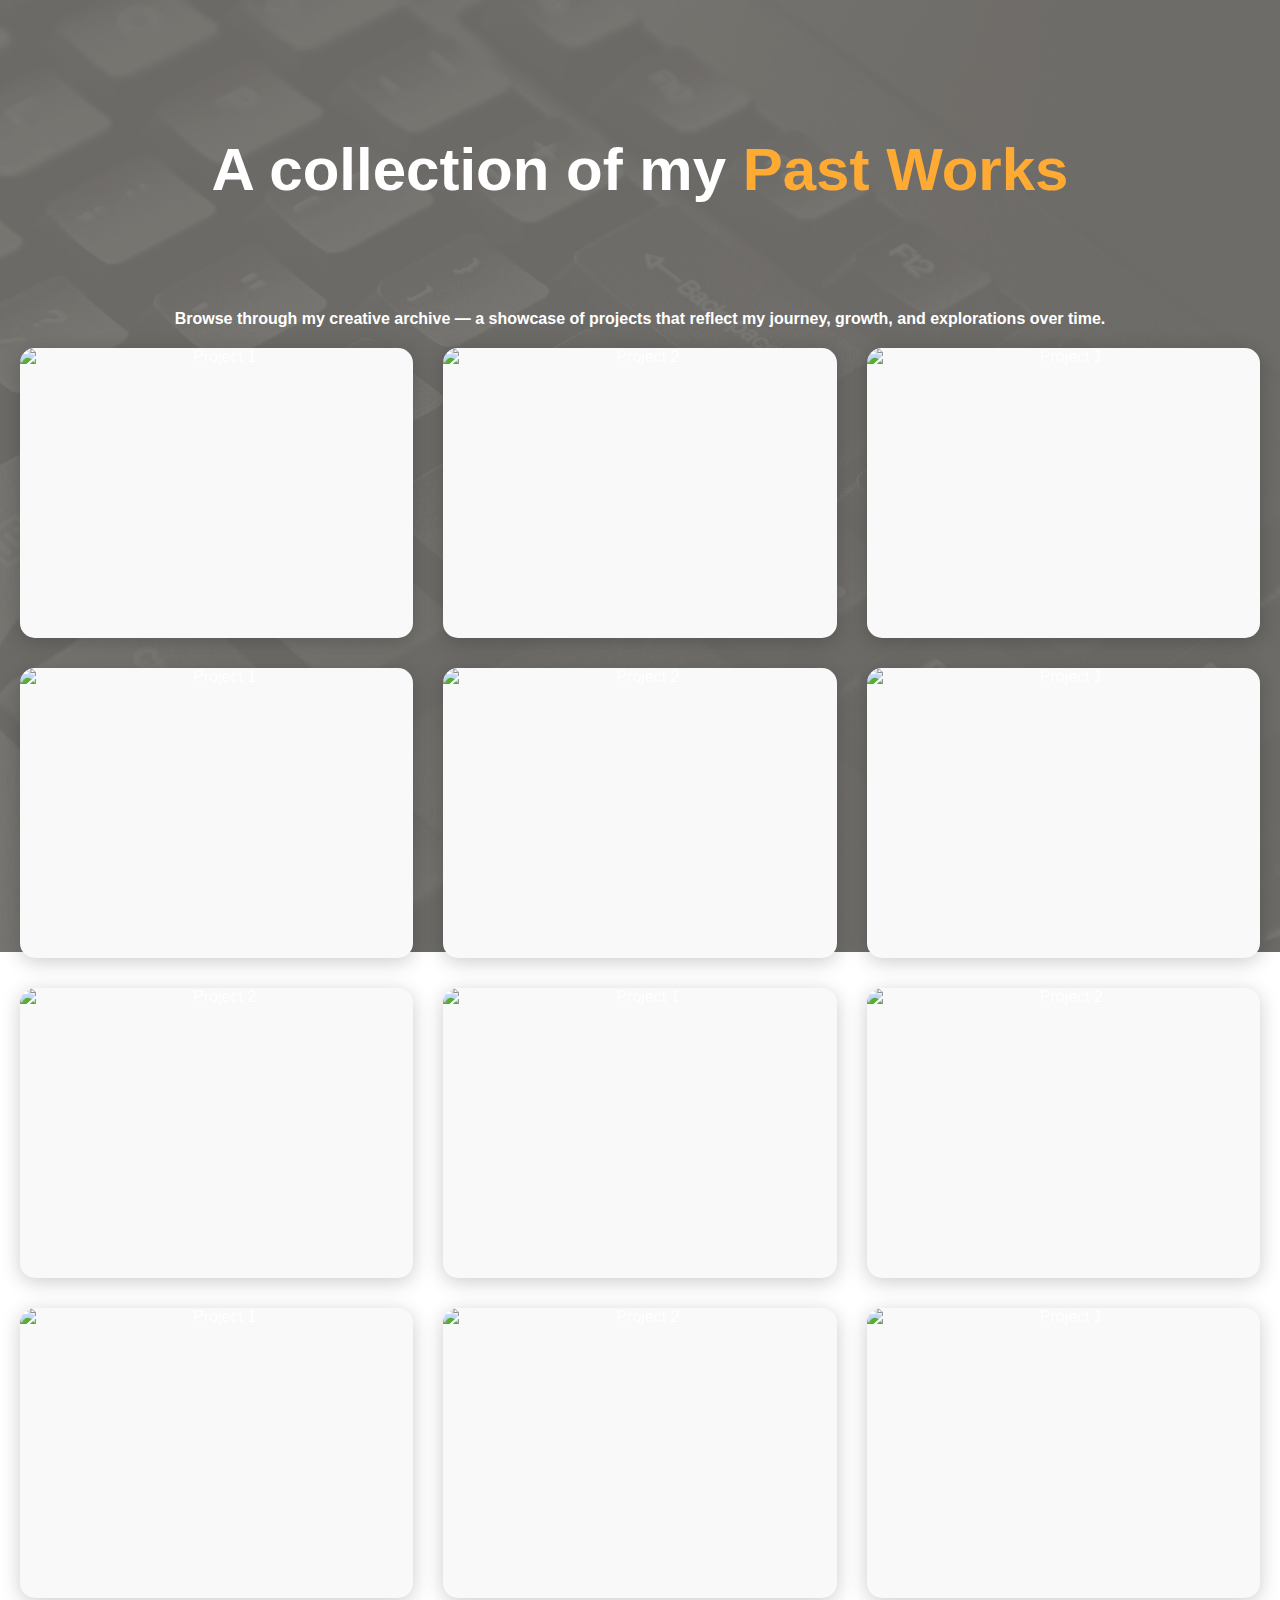
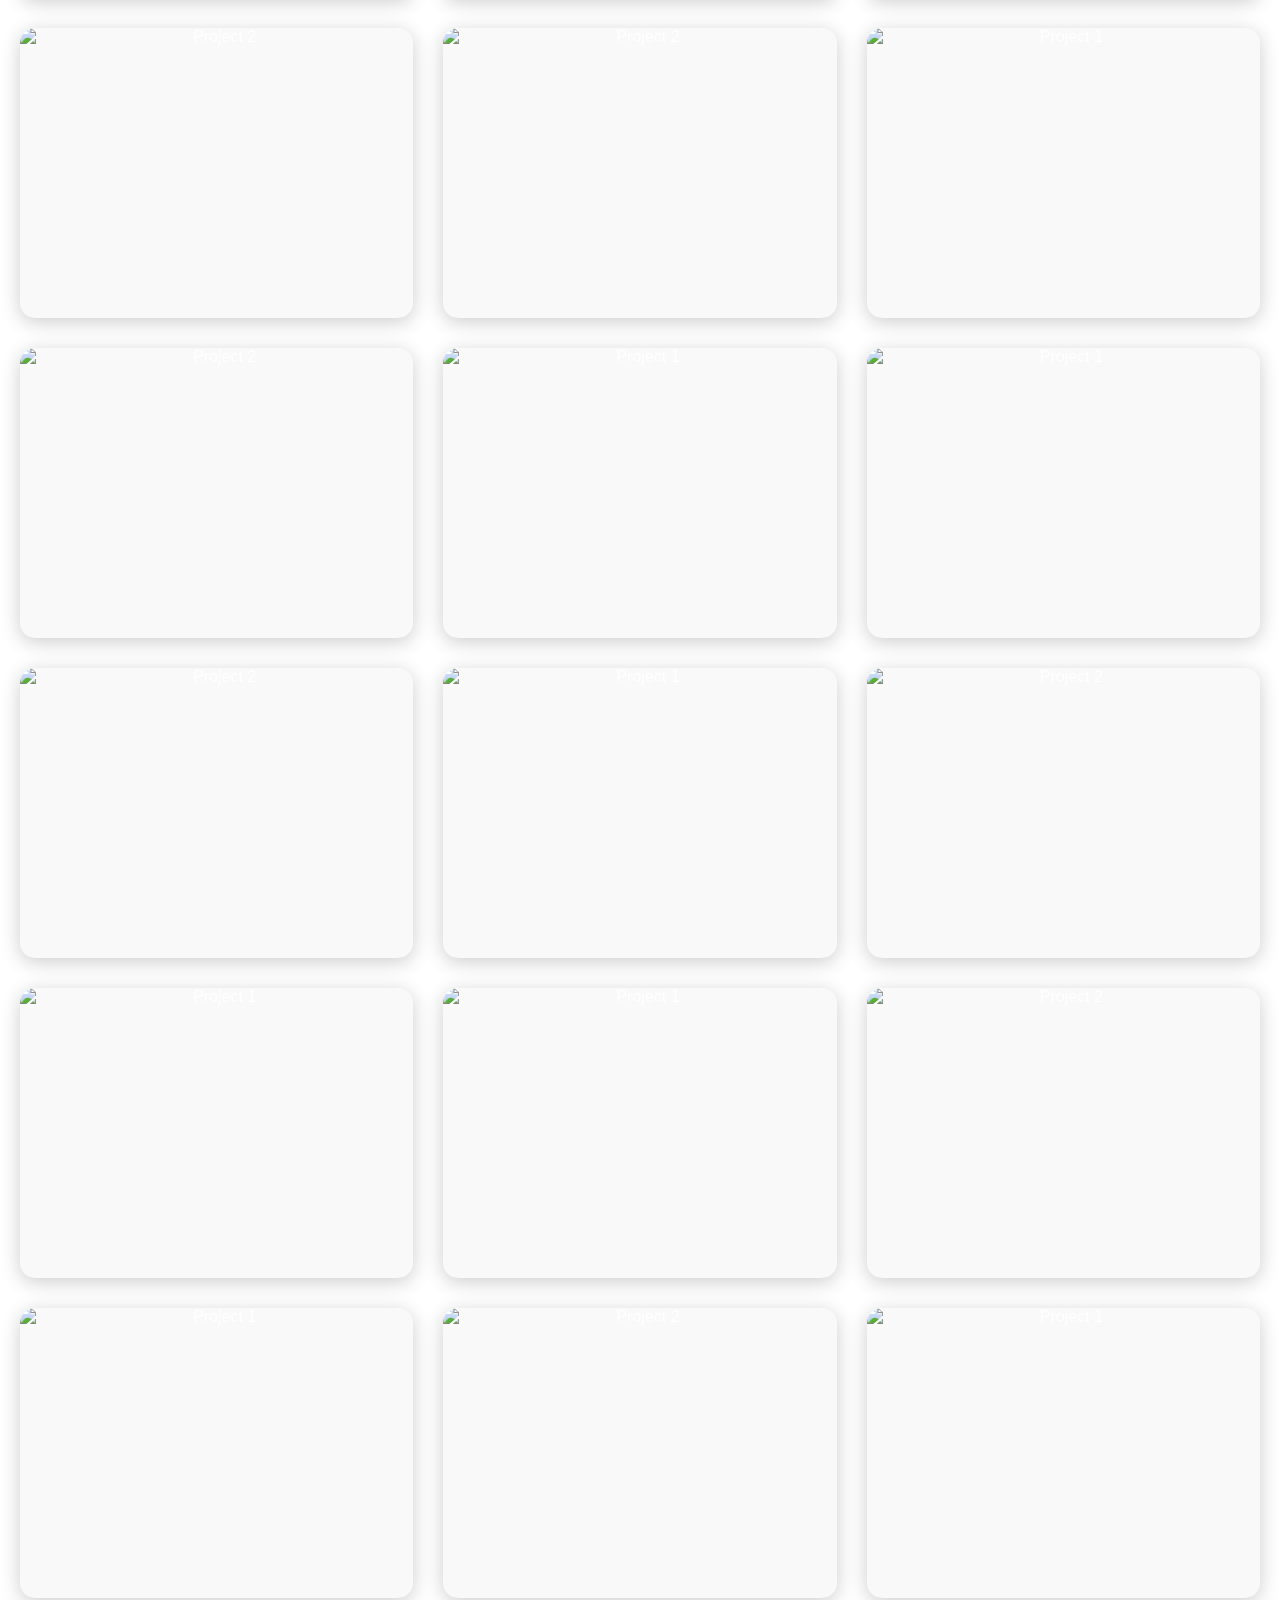
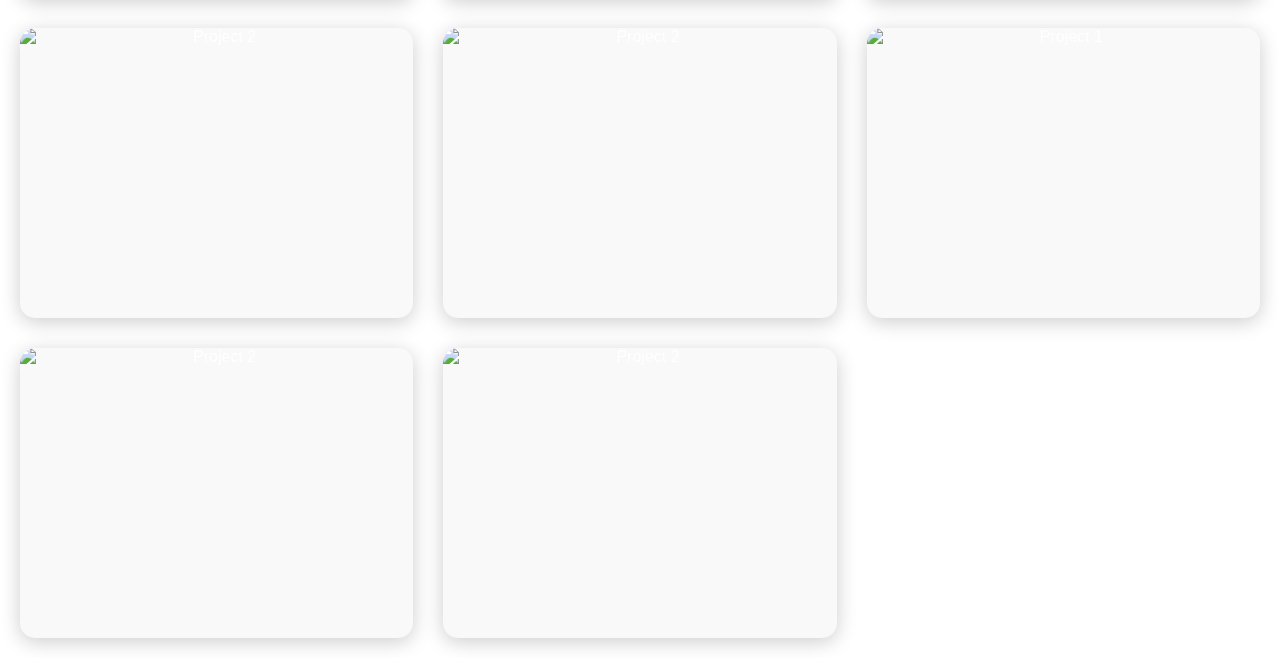
==== commit d1549570: "optimized archive and new uploaded works" ====
--- a/archive.html
+++ b/archive.html
@@ -14,105 +14,99 @@
     <body>
         
 
-    <header class="header">
-        <a href="#" class="logo">Jonard Jayag</a>
-        <a href="index.html" class="logo" style="cursor: pointer;">← Back to Home</a>
-    </header>
+        <header class="header">
+            <a href="#" class="logo">Jonard Jayag</a>
+            <a href="index.html" class="logo back-home" style="cursor: pointer;">← Back to Home</a>
+        </header>
+        
 
 
     <section id="Archive">
         <div class="services">
             <div class="main-text" style="text-align: center;">
-                <h2 style="margin-top: 30px;">A collection of my <span>Past Works</span></h2>
-                <h4 style="margin-top: -50px;">
-                    Browse through my creative archive — a showcase of projects that reflect my journey, growth, and explorations over time. </h4>
-                        
+                <h2 class="section-heading">A collection of my <span>Past Works</span></h2>
+                <h4 class="subheading">Browse through my creative archive — a showcase of projects that reflect my journey, growth, and explorations over time.</h4>
+            
                 <div class="serv-container">       
 
                     <!-- Example Archived Project -->
                     <div class="row">
-                        <img src="./img/works/18TH-2(3x4).jpg" alt="Project 1">
+                        <img src="https://res.cloudinary.com/dgrlminqw/image/upload/w_300,q_auto,f_auto/v1744971439/18TH-2_3x4_h7w2jx.jpg" loading="lazy"  alt="Project 1" loading="lazy">
                         <div class="layer">
                             <h5>Old Poster Design</h5>
                             <p>One of my earlier poster layouts — experimenting with font pairings and visual hierarchy.</p>
-                            <a href="#" onclick="openModal('./img/works/18TH-2(3x4).jpg'); return false;">
+                            <a href="#" onclick="openModal('https://res.cloudinary.com/dgrlminqw/image/upload/v1744971439/18TH-2_3x4_h7w2jx.jpg'); return false;">
                                 <i class='bx bx-image'></i>
                             </a>
                         </div>
                     </div>
                     
+                    
 <!-- UPDATED HTML with onclick for all icons -->
 <div class="row">
-    <img src="./img/works/Card-sample1(jpeg).jpg" alt="Project 2">
-    <div class="layer">
-        <h5>School System Prototype</h5>
-        <p>A rough concept made during my 2nd year as a system dev student. Simple, but meaningful!</p>
-        <a href="#" onclick="openModal('./img/works/Card-sample1(jpeg).jpg'); return false;"><i class='bx bx-image'></i></a>
-    </div>
-</div>
-
-<div class="row">
-    <img src="./img/works/ChatGPT Image Apr 9, 2025, 01_56_33 PM.png" alt="Project 1">
-    <div class="layer">
-        <h5>Old Poster Design</h5>
-        <p>One of my earlier poster layouts — experimenting with font pairings and visual hierarchy.</p>
-        <a href="#" onclick="openModal('./img/works/ChatGPT Image Apr 9, 2025, 01_56_33 PM.png'); return false;"><i class='bx bx-image'></i></a>
-    </div>
-</div>
-
-<div class="row">
+    <img src="https://res.cloudinary.com/dgrlminqw/image/upload/w_300,q_auto,f_auto/v1744971421/Screenshot_2025-04-10_234610_yyrdry.png" loading="lazy"  alt="Project 2">
+    <div class="layer">
+        <h5>School System Prototype</h5>
+        <p>A rough concept made during my 2nd year as a system dev student. Simple, but meaningful!</p>
+        <a href="#" onclick="openModal('https://res.cloudinary.com/dgrlminqw/image/upload/v1744971421/Screenshot_2025-04-10_234610_yyrdry.png'); return false;"><i class='bx bx-image'></i></a>
+    </div>
+</div>
+
+<div class="row">
+    <img src="https://res.cloudinary.com/dgrlminqw/image/upload/w_300,q_auto,f_auto/v1744971421/ChatGPT_Image_Apr_9_2025_01_56_33_PM_yqzka0.png"  loading="lazy" alt="Project 1">
+    <div class="layer">
+        <h5>Old Poster Design</h5>
+        <p>One of my earlier poster layouts — experimenting with font pairings and visual hierarchy.</p>
+        <a href="#" onclick="openModal('https://res.cloudinary.com/dgrlminqw/image/upload/v1744971421/ChatGPT_Image_Apr_9_2025_01_56_33_PM_yqzka0.png'); return false;"><i class='bx bx-image'></i></a>
+    </div>
+</div>
+
+<!-- <div class="row">
     <img src="./img/works/Cheers to seventy.png" alt="Project 2">
     <div class="layer">
         <h5>School System Prototype</h5>
         <p>A rough concept made during my 2nd year as a system dev student. Simple, but meaningful!</p>
         <a href="#" onclick="openModal('./img/works/Cheers to seventy.png'); return false;"><i class='bx bx-image'></i></a>
     </div>
-</div>
-
-<div class="row">
-    <img src="./img/works/FIRE CRYSTAL PLAQUE.jpg" alt="Project 1">
-    <div class="layer">
-        <h5>Old Poster Design</h5>
-        <p>One of my earlier poster layouts — experimenting with font pairings and visual hierarchy.</p>
-        <a href="#" onclick="openModal('./img/works/FIRE CRYSTAL PLAQUE.jpg'); return false;"><i class='bx bx-image'></i></a>
-    </div>
-</div>
-
-<div class="row">
-    <img src="./img/works/FRONT FILANL.jpg" alt="Project 2">
-    <div class="layer">
-        <h5>School System Prototype</h5>
-        <p>A rough concept made during my 2nd year as a system dev student. Simple, but meaningful!</p>
-        <a href="#" onclick="openModal('./img/works/FRONT FILANL.jpg'); return false;"><i class='bx bx-image'></i></a>
-    </div>
-</div>
-
-<div class="row">
-    <img src="./img/works/GCASH LAYOUT (2)(jpeg).jpg" alt="Project 1">
-    <div class="layer">
-        <h5>Old Poster Design</h5>
-        <p>One of my earlier poster layouts — experimenting with font pairings and visual hierarchy.</p>
-        <a href="#" onclick="openModal('./img/works/GCASH LAYOUT (2)(jpeg).jpg'); return false;"><i class='bx bx-image'></i></a>
-    </div>
-</div>
-
-<div class="row">
-    <img src="./img/works/gcash1(2x3).jpg" alt="Project 2">
-    <div class="layer">
-        <h5>School System Prototype</h5>
-        <p>A rough concept made during my 2nd year as a system dev student. Simple, but meaningful!</p>
-        <a href="#" onclick="openModal('./img/works/gcash1(2x3).jpg'); return false;"><i class='bx bx-image'></i></a>
-    </div>
-</div>
-
-<div class="row">
-    <img src="./img/works/Gcash4.1(JPEG).jpg" alt="Project 1">
-    <div class="layer">
-        <h5>Old Poster Design</h5>
-        <p>One of my earlier poster layouts — experimenting with font pairings and visual hierarchy.</p>
-        <a href="#" onclick="openModal('./img/works/Gcash4.1(JPEG).jpg'); return false;"><i class='bx bx-image'></i></a>
-    </div>
-</div>
+</div> -->
+
+<div class="row">
+    <img src="https://res.cloudinary.com/dgrlminqw/image/upload/w_300,q_auto,f_auto/v1744971417/Screenshot_2025-03-13_095610_qrwpf5.png" loading="lazy"  alt="Project 1">
+    <div class="layer">
+        <h5>Old Poster Design</h5>
+        <p>One of my earlier poster layouts — experimenting with font pairings and visual hierarchy.</p>
+        <a href="#" onclick="openModal('https://res.cloudinary.com/dgrlminqw/image/upload/v1744971417/Screenshot_2025-03-13_095610_qrwpf5.png'); return false;"><i class='bx bx-image'></i></a>
+    </div>
+</div>
+
+<div class="row">
+    <img src="https://res.cloudinary.com/dgrlminqw/image/upload/w_300,q_auto,f_auto/v1744971420/Screenshot_2025-04-10_102259_axmbiw.png"  loading="lazy" alt="Project 2">
+    <div class="layer">
+        <h5>School System Prototype</h5>
+        <p>A rough concept made during my 2nd year as a system dev student. Simple, but meaningful!</p>
+        <a href="#" onclick="openModal('https://res.cloudinary.com/dgrlminqw/image/upload/v1744971420/Screenshot_2025-04-10_102259_axmbiw.png'); return false;"><i class='bx bx-image'></i></a>
+    </div>
+</div>
+
+<div class="row">
+    <img src="https://res.cloudinary.com/dgrlminqw/image/upload/w_300,q_auto,f_auto/v1744971419/Cheers_to_seventy_th6lqg.png"  loading="lazy" alt="Project 1">
+    <div class="layer">
+        <h5>Old Poster Design</h5>
+        <p>One of my earlier poster layouts — experimenting with font pairings and visual hierarchy.</p>
+        <a href="#" onclick="openModal('https://res.cloudinary.com/dgrlminqw/image/upload/v1744971419/Cheers_to_seventy_th6lqg.png'); return false;"><i class='bx bx-image'></i></a>
+    </div>
+</div>
+
+<div class="row">
+    <img src="https://res.cloudinary.com/dgrlminqw/image/upload/w_300,q_auto,f_auto/v1744971415/Screenshot_2025-03-01_134507_vl70f0.png" loading="lazy"  alt="Project 2">
+    <div class="layer">
+        <h5>School System Prototype</h5>
+        <p>A rough concept made during my 2nd year as a system dev student. Simple, but meaningful!</p>
+        <a href="#" onclick="openModal('https://res.cloudinary.com/dgrlminqw/image/upload/v1744971415/Screenshot_2025-03-01_134507_vl70f0.png'); return false;"><i class='bx bx-image'></i></a>
+    </div>
+</div>
+
+
 
 <!-- <div class="row">
     <img src="./img/works/Screenshot 2025-02-27 125413.png" alt="Project 2">
@@ -124,11 +118,11 @@
 </div> -->
 
 <div class="row">
-    <img src="./img/works/Screenshot 2025-02-27 144455.png" alt="Project 1">
-    <div class="layer">
-        <h5>Old Poster Design</h5>
-        <p>One of my earlier poster layouts — experimenting with font pairings and visual hierarchy.</p>
-        <a href="#" onclick="openModal('./img/works/Screenshot 2025-02-27 144455.png'); return false;"><i class='bx bx-image'></i></a>
+    <img src="https://res.cloudinary.com/dgrlminqw/image/upload/w_300,q_auto,f_auto/v1744971414/Screenshot_2025-02-28_140039_tk7zke.png" loading="lazy"  alt="Project 1">
+    <div class="layer">
+        <h5>Old Poster Design</h5>
+        <p>One of my earlier poster layouts — experimenting with font pairings and visual hierarchy.</p>
+        <a href="#" onclick="openModal('https://res.cloudinary.com/dgrlminqw/image/upload/v1744971414/Screenshot_2025-02-28_140039_tk7zke.png'); return false;"><i class='bx bx-image'></i></a>
     </div>
 </div>
 
@@ -151,56 +145,56 @@
 </div> -->
 
 <div class="row">
-    <img src="./img/works/Screenshot 2025-02-28 140039.png" alt="Project 2">
-    <div class="layer">
-        <h5>School System Prototype</h5>
-        <p>A rough concept made during my 2nd year as a system dev student. Simple, but meaningful!</p>
-        <a href="#" onclick="openModal('./img/works/Screenshot 2025-02-28 140039.png'); return false;"><i class='bx bx-image'></i></a>
-    </div>
-</div>
-
-<div class="row">
-    <img src="./img/works/Screenshot 2025-03-01 100736.png" alt="Project 1">
-    <div class="layer">
-        <h5>Old Poster Design</h5>
-        <p>One of my earlier poster layouts — experimenting with font pairings and visual hierarchy.</p>
-        <a href="#" onclick="openModal('./img/works/Screenshot 2025-03-01 100736.png'); return false;"><i class='bx bx-image'></i></a>
-    </div>
-</div>
-
-<div class="row">
-    <img src="./img/works/Screenshot 2025-03-01 134507.png" alt="Project 2">
-    <div class="layer">
-        <h5>School System Prototype</h5>
-        <p>A rough concept made during my 2nd year as a system dev student. Simple, but meaningful!</p>
-        <a href="#" onclick="openModal('./img/works/Screenshot 2025-03-01 134507.png'); return false;"><i class='bx bx-image'></i></a>
-    </div>
-</div>
-
-<div class="row">
-    <img src="./img/works/Screenshot 2025-03-13 095610.png" alt="Project 1">
-    <div class="layer">
-        <h5>Old Poster Design</h5>
-        <p>One of my earlier poster layouts — experimenting with font pairings and visual hierarchy.</p>
-        <a href="#" onclick="openModal('./img/works/Screenshot 2025-03-13 095610.png'); return false;"><i class='bx bx-image'></i></a>
-    </div>
-</div>
-
-<div class="row">
-    <img src="./img/works/Screenshot 2025-04-10 102259.png" alt="Project 2">
-    <div class="layer">
-        <h5>School System Prototype</h5>
-        <p>A rough concept made during my 2nd year as a system dev student. Simple, but meaningful!</p>
-        <a href="#" onclick="openModal('./img/works/Screenshot 2025-04-10 102259.png'); return false;"><i class='bx bx-image'></i></a>
-    </div>
-</div>
-
-<div class="row">
-    <img src="./img/works/Screenshot 2025-04-10 234610.png" alt="Project 2">
-    <div class="layer">
-        <h5>School System Prototype</h5>
-        <p>A rough concept made during my 2nd year as a system dev student. Simple, but meaningful!</p>
-        <a href="#" onclick="openModal('./img/works/Screenshot 2025-04-10 234610.png'); return false;"><i class='bx bx-image'></i></a>
+    <img src="https://res.cloudinary.com/dgrlminqw/image/upload/w_300,q_auto,f_auto/v1744971413/Screenshot_2025-03-01_100736_qf4xda.png" loading="lazy"  alt="Project 2">
+    <div class="layer">
+        <h5>School System Prototype</h5>
+        <p>A rough concept made during my 2nd year as a system dev student. Simple, but meaningful!</p>
+        <a href="#" onclick="openModal('https://res.cloudinary.com/dgrlminqw/image/upload/v1744971413/Screenshot_2025-03-01_100736_qf4xda.png'); return false;"><i class='bx bx-image'></i></a>
+    </div>
+</div>
+
+<div class="row">
+    <img src="https://res.cloudinary.com/dgrlminqw/image/upload/w_300,q_auto,f_auto/v1744971412/Screenshot_2025-02-27_144455_f92kil.png" loading="lazy"  alt="Project 1">
+    <div class="layer">
+        <h5>Old Poster Design</h5>
+        <p>One of my earlier poster layouts — experimenting with font pairings and visual hierarchy.</p>
+        <a href="#" onclick="openModal('https://res.cloudinary.com/dgrlminqw/image/upload/v1744971412/Screenshot_2025-02-27_144455_f92kil.png'); return false;"><i class='bx bx-image'></i></a>
+    </div>
+</div>
+
+<div class="row">
+    <img src="https://res.cloudinary.com/dgrlminqw/image/upload/w_300,q_auto,f_auto/v1744971412/GCASH_LAYOUT_2_jpeg_flyqdn.jpg"  loading="lazy" alt="Project 2">
+    <div class="layer">
+        <h5>School System Prototype</h5>
+        <p>A rough concept made during my 2nd year as a system dev student. Simple, but meaningful!</p>
+        <a href="#" onclick="openModal('https://res.cloudinary.com/dgrlminqw/image/upload/v1744971412/GCASH_LAYOUT_2_jpeg_flyqdn.jpg'); return false;"><i class='bx bx-image'></i></a>
+    </div>
+</div>
+
+<div class="row">
+    <img src="https://res.cloudinary.com/dgrlminqw/image/upload/w_300,q_auto,f_auto/v1744971411/FRONT_FILANL_pul3bf.jpg"  loading="lazy" alt="Project 1">
+    <div class="layer">
+        <h5>Old Poster Design</h5>
+        <p>One of my earlier poster layouts — experimenting with font pairings and visual hierarchy.</p>
+        <a href="#" onclick="openModal('https://res.cloudinary.com/dgrlminqw/image/upload/v1744971411/FRONT_FILANL_pul3bf.jpg'); return false;"><i class='bx bx-image'></i></a>
+    </div>
+</div>
+
+<div class="row">
+    <img src="https://res.cloudinary.com/dgrlminqw/image/upload/w_300,q_auto,f_auto/v1744971410/FIRE_CRYSTAL_PLAQUE_yc1p9l.jpg"  loading="lazy" alt="Project 2">
+    <div class="layer">
+        <h5>School System Prototype</h5>
+        <p>A rough concept made during my 2nd year as a system dev student. Simple, but meaningful!</p>
+        <a href="#" onclick="openModal('https://res.cloudinary.com/dgrlminqw/image/upload/v1744971410/FIRE_CRYSTAL_PLAQUE_yc1p9l.jpg'); return false;"><i class='bx bx-image'></i></a>
+    </div>
+</div>
+
+<div class="row">
+    <img src="https://res.cloudinary.com/dgrlminqw/image/upload/w_300,q_auto,f_auto/v1744971409/Card-sample1_jpeg_dljtbc.jpg" loading="lazy" alt="Project 2">
+    <div class="layer">
+        <h5>School System Prototype</h5>
+        <p>A rough concept made during my 2nd year as a system dev student. Simple, but meaningful!</p>
+        <a href="#" onclick="openModal('https://res.cloudinary.com/dgrlminqw/image/upload/v1744971409/Card-sample1_jpeg_dljtbc.jpg'); return false;"><i class='bx bx-image'></i></a>
     </div>
 </div>
                     <!-- <div class="row">
@@ -211,6 +205,213 @@
                             <a href="#"><i class='bx bx-image'></i></a>
                         </div>
                     </div> -->
+
+
+                                                                     <!-- NEW  -->
+
+
+                                         <!-- Example Archived Project -->
+                    <div class="row">
+                        <img src="https://res.cloudinary.com/dgrlminqw/image/upload/w_300,q_auto,f_auto/v1744989501/1ST_CHALLENGE_krupcu.jpg" loading="lazy"  alt="Project 1" loading="lazy">
+                        <div class="layer">
+                            <h5>Old Poster Design</h5>
+                            <p>One of my earlier poster layouts — experimenting with font pairings and visual hierarchy.</p>
+                            <a href="#" onclick="openModal('https://res.cloudinary.com/dgrlminqw/image/upload/v1744989501/1ST_CHALLENGE_krupcu.jpg'); return false;">
+                                <i class='bx bx-image'></i>
+                            </a>
+                        </div>
+                    </div>
+                    
+                    
+<!-- UPDATED HTML with onclick for all icons -->
+<div class="row">
+    <img src="https://res.cloudinary.com/dgrlminqw/image/upload/w_300,q_auto,f_auto/v1744989497/Screenshot_2025-04-18_184818_ybquvz.png" loading="lazy"  alt="Project 2">
+    <div class="layer">
+        <h5>School System Prototype</h5>
+        <p>A rough concept made during my 2nd year as a system dev student. Simple, but meaningful!</p>
+        <a href="#" onclick="openModal('https://res.cloudinary.com/dgrlminqw/image/upload/v1744989497/Screenshot_2025-04-18_184818_ybquvz.png'); return false;"><i class='bx bx-image'></i></a>
+    </div>
+</div>
+
+<div class="row">
+    <img src="https://res.cloudinary.com/dgrlminqw/image/upload/w_300,q_auto,f_auto/v1744989494/GCASH3_JPEG_erqdkl.jpg"  loading="lazy" alt="Project 1">
+    <div class="layer">
+        <h5>Old Poster Design</h5>
+        <p>One of my earlier poster layouts — experimenting with font pairings and visual hierarchy.</p>
+        <a href="#" onclick="openModal('https://res.cloudinary.com/dgrlminqw/image/upload/v1744989494/GCASH3_JPEG_erqdkl.jpg'); return false;"><i class='bx bx-image'></i></a>
+    </div>
+</div>
+
+<!-- <div class="row">
+    <img src="./img/works/Cheers to seventy.png" alt="Project 2">
+    <div class="layer">
+        <h5>School System Prototype</h5>
+        <p>A rough concept made during my 2nd year as a system dev student. Simple, but meaningful!</p>
+        <a href="#" onclick="openModal('./img/works/Cheers to seventy.png'); return false;"><i class='bx bx-image'></i></a>
+    </div>
+</div> -->
+
+<div class="row">
+    <img src="https://res.cloudinary.com/dgrlminqw/image/upload/w_300,q_auto,f_auto/v1744989492/Screenshot_2025-04-18_184730_towjmt.png" loading="lazy"  alt="Project 1">
+    <div class="layer">
+        <h5>Old Poster Design</h5>
+        <p>One of my earlier poster layouts — experimenting with font pairings and visual hierarchy.</p>
+        <a href="#" onclick="openModal('https://res.cloudinary.com/dgrlminqw/image/upload/v1744989492/Screenshot_2025-04-18_184730_towjmt.png'); return false;"><i class='bx bx-image'></i></a>
+    </div>
+</div>
+
+<div class="row">
+    <img src="https://res.cloudinary.com/dgrlminqw/image/upload/w_300,q_auto,f_auto/v1744989494/Screenshot_2025-04-18_185009_oegxhc.png"  loading="lazy" alt="Project 2">
+    <div class="layer">
+        <h5>School System Prototype</h5>
+        <p>A rough concept made during my 2nd year as a system dev student. Simple, but meaningful!</p>
+        <a href="#" onclick="openModal('https://res.cloudinary.com/dgrlminqw/image/upload/v1744989494/Screenshot_2025-04-18_185009_oegxhc.png'); return false;"><i class='bx bx-image'></i></a>
+    </div>
+</div>
+
+<div class="row">
+    <img src="https://res.cloudinary.com/dgrlminqw/image/upload/w_300,q_auto,f_auto/v1744989493/Screenshot_2025-04-18_184153_ttui1t.png"  loading="lazy" alt="Project 1">
+    <div class="layer">
+        <h5>Old Poster Design</h5>
+        <p>One of my earlier poster layouts — experimenting with font pairings and visual hierarchy.</p>
+        <a href="#" onclick="openModal('https://res.cloudinary.com/dgrlminqw/image/upload/v1744989493/Screenshot_2025-04-18_184153_ttui1t.png'); return false;"><i class='bx bx-image'></i></a>
+    </div>
+</div>
+
+<div class="row">
+    <img src="https://res.cloudinary.com/dgrlminqw/image/upload/w_300,q_auto,f_auto/v1744989489/Screenshot_2025-04-14_132219_mca9jc.png" loading="lazy"  alt="Project 2">
+    <div class="layer">
+        <h5>School System Prototype</h5>
+        <p>A rough concept made during my 2nd year as a system dev student. Simple, but meaningful!</p>
+        <a href="#" onclick="openModal('https://res.cloudinary.com/dgrlminqw/image/upload/v1744989489/Screenshot_2025-04-14_132219_mca9jc.png'); return false;"><i class='bx bx-image'></i></a>
+    </div>
+</div>
+
+<div class="row">
+    <img src="https://res.cloudinary.com/dgrlminqw/image/upload/w_300,q_auto,f_auto/v1744989488/Screenshot_2025-04-12_165208_aipd9v.png"  loading="lazy" alt="Project 1">
+    <div class="layer">
+        <h5>Old Poster Design</h5>
+        <p>One of my earlier poster layouts — experimenting with font pairings and visual hierarchy.</p>
+        <a href="#" onclick="openModal('https://res.cloudinary.com/dgrlminqw/image/upload/v1744989488/Screenshot_2025-04-12_165208_aipd9v.png'); return false;"><i class='bx bx-image'></i></a>
+    </div>
+</div>
+
+<!-- <div class="row">
+    <img src="./img/works/Screenshot 2025-02-27 125413.png" alt="Project 2">
+    <div class="layer">
+        <h5>School System Prototype</h5>
+        <p>A rough concept made during my 2nd year as a system dev student. Simple, but meaningful!</p>
+        <a href="#" onclick="openModal('./img/works/Screenshot 2025-02-27 125413.png'); return false;"><i class='bx bx-image'></i></a>
+    </div>
+</div> -->
+
+<div class="row">
+    <img src="https://res.cloudinary.com/dgrlminqw/image/upload/w_300,q_auto,f_auto/v1744989488/Screenshot_2025-04-18_184046_dpfff6.png" loading="lazy"  alt="Project 1">
+    <div class="layer">
+        <h5>Old Poster Design</h5>
+        <p>One of my earlier poster layouts — experimenting with font pairings and visual hierarchy.</p>
+        <a href="#" onclick="openModal('https://res.cloudinary.com/dgrlminqw/image/upload/v1744989488/Screenshot_2025-04-18_184046_dpfff6.png'); return false;"><i class='bx bx-image'></i></a>
+    </div>
+</div>
+
+<!-- <div class="row">
+    <img src="./img/works/Screenshot 2025-02-27 164608.png" alt="Project 2">
+    <div class="layer">
+        <h5>School System Prototype</h5>
+        <p>A rough concept made during my 2nd year as a system dev student. Simple, but meaningful!</p>
+        <a href="#" onclick="openModal('./img/works/Screenshot 2025-02-27 164608.png'); return false;"><i class='bx bx-image'></i></a>
+    </div>
+</div>
+
+<div class="row">
+    <img src="./img/works/Screenshot 2025-02-27 164640.png" alt="Project 1">
+    <div class="layer">
+        <h5>Old Poster Design</h5>
+        <p>One of my earlier poster layouts — experimenting with font pairings and visual hierarchy.</p>
+        <a href="#" onclick="openModal('./img/works/Screenshot 2025-02-27 164640.png'); return false;"><i class='bx bx-image'></i></a>
+    </div>
+</div> -->
+
+<div class="row">
+    <img src="https://res.cloudinary.com/dgrlminqw/image/upload/w_300,q_auto,f_auto/v1744989487/Screenshot_2025-04-18_000729_htbqc1.png" loading="lazy"  alt="Project 2">
+    <div class="layer">
+        <h5>School System Prototype</h5>
+        <p>A rough concept made during my 2nd year as a system dev student. Simple, but meaningful!</p>
+        <a href="#" onclick="openModal('https://res.cloudinary.com/dgrlminqw/image/upload/v1744989487/Screenshot_2025-04-18_000729_htbqc1.png'); return false;"><i class='bx bx-image'></i></a>
+    </div>
+</div>
+
+<div class="row">
+    <img src="https://res.cloudinary.com/dgrlminqw/image/upload/w_300,q_auto,f_auto/v1744989485/Screenshot_2025-04-12_104426_lzcun2.png" loading="lazy"  alt="Project 1">
+    <div class="layer">
+        <h5>Old Poster Design</h5>
+        <p>One of my earlier poster layouts — experimenting with font pairings and visual hierarchy.</p>
+        <a href="#" onclick="openModal('https://res.cloudinary.com/dgrlminqw/image/upload/v1744989485/Screenshot_2025-04-12_104426_lzcun2.png'); return false;"><i class='bx bx-image'></i></a>
+    </div>
+</div>
+
+<div class="row">
+    <img src="https://res.cloudinary.com/dgrlminqw/image/upload/w_300,q_auto,f_auto/v1744989483/Screenshot_2025-04-17_200652_dvdpb6.png"  loading="lazy" alt="Project 2">
+    <div class="layer">
+        <h5>School System Prototype</h5>
+        <p>A rough concept made during my 2nd year as a system dev student. Simple, but meaningful!</p>
+        <a href="#" onclick="openModal('https://res.cloudinary.com/dgrlminqw/image/upload/v1744989483/Screenshot_2025-04-17_200652_dvdpb6.png'); return false;"><i class='bx bx-image'></i></a>
+    </div>
+</div>
+
+<div class="row">
+    <img src="https://res.cloudinary.com/dgrlminqw/image/upload/w_300,q_auto,f_auto/v1744989483/Screenshot_2025-04-09_165648_zjq9fv.png"  loading="lazy" alt="Project 1">
+    <div class="layer">
+        <h5>Old Poster Design</h5>
+        <p>One of my earlier poster layouts — experimenting with font pairings and visual hierarchy.</p>
+        <a href="#" onclick="openModal('https://res.cloudinary.com/dgrlminqw/image/upload/v1744989483/Screenshot_2025-04-09_165648_zjq9fv.png'); return false;"><i class='bx bx-image'></i></a>
+    </div>
+</div>
+
+<div class="row">
+    <img src="https://res.cloudinary.com/dgrlminqw/image/upload/w_300,q_auto,f_auto/v1744989482/Screenshot_2025-04-05_140157_tsdwg1.png"  loading="lazy" alt="Project 2">
+    <div class="layer">
+        <h5>School System Prototype</h5>
+        <p>A rough concept made during my 2nd year as a system dev student. Simple, but meaningful!</p>
+        <a href="#" onclick="openModal('https://res.cloudinary.com/dgrlminqw/image/upload/v1744989482/Screenshot_2025-04-05_140157_tsdwg1.png'); return false;"><i class='bx bx-image'></i></a>
+    </div>
+</div>
+
+<div class="row">
+    <img src="https://res.cloudinary.com/dgrlminqw/image/upload/w_300,q_auto,f_auto/v1744989479/Gcash4.1_JPEG_ioylgy.jpg" loading="lazy" alt="Project 2">
+    <div class="layer">
+        <h5>School System Prototype</h5>
+        <p>A rough concept made during my 2nd year as a system dev student. Simple, but meaningful!</p>
+        <a href="#" onclick="openModal('https://res.cloudinary.com/dgrlminqw/image/upload/v1744989479/Gcash4.1_JPEG_ioylgy.jpg'); return false;"><i class='bx bx-image'></i></a>
+    </div>
+</div>
+<div class="row">
+    <img src="https://res.cloudinary.com/dgrlminqw/image/upload/w_300,q_auto,f_auto/v1744989479/Screenshot_2025-04-17_171424_uryrnj.png"  loading="lazy" alt="Project 1">
+    <div class="layer">
+        <h5>Old Poster Design</h5>
+        <p>One of my earlier poster layouts — experimenting with font pairings and visual hierarchy.</p>
+        <a href="#" onclick="openModal('https://res.cloudinary.com/dgrlminqw/image/upload/v1744989479/Screenshot_2025-04-17_171424_uryrnj.png'); return false;"><i class='bx bx-image'></i></a>
+    </div>
+</div>
+
+<div class="row">
+    <img src="https://res.cloudinary.com/dgrlminqw/image/upload/w_300,q_auto,f_auto/v1744989478/Screenshot_2025-04-17_171803_zeouhg.png"  loading="lazy" alt="Project 2">
+    <div class="layer">
+        <h5>School System Prototype</h5>
+        <p>A rough concept made during my 2nd year as a system dev student. Simple, but meaningful!</p>
+        <a href="#" onclick="openModal('https://res.cloudinary.com/dgrlminqw/image/upload/v1744989478/Screenshot_2025-04-17_171803_zeouhg.png'); return false;"><i class='bx bx-image'></i></a>
+    </div>
+</div>
+
+<div class="row">
+    <img src="https://res.cloudinary.com/dgrlminqw/image/upload/w_300,q_auto,f_auto/v1744989477/FREEWIFI_dbqwug.png" loading="lazy" alt="Project 2">
+    <div class="layer">
+        <h5>School System Prototype</h5>
+        <p>A rough concept made during my 2nd year as a system dev student. Simple, but meaningful!</p>
+        <a href="#" onclick="openModal('https://res.cloudinary.com/dgrlminqw/image/upload/v1744989477/FREEWIFI_dbqwug.png'); return false;"><i class='bx bx-image'></i></a>
+    </div>
+</div>
+
                 </div>
             </div>
         </div>
--- a/files/style.css
+++ b/files/style.css
@@ -299,6 +299,7 @@
 
 .img {
     display: inline-block;
+    position: absolute;
     left: 55%;
     bottom: 15%;
     margin-right: 5%;
@@ -306,20 +307,52 @@
     background-repeat: no-repeat;
     background-position: center center;
     background-size: cover;
-    position: absolute;
     opacity: 0;
     animation: slideUP 1s ease forwards;
     animation-delay: 1s;
-}
-
+    z-index: 2;
+    max-width: 40vw; /* Responsive width based on viewport */
+}
+
+.responsive-img {
+    width: 100%;
+    height: auto;
+    display: block;
+    object-fit: contain;
+    border-radius: 50%; /* Makes the image circular */
+}
+
+/* If you're using .responsive separately */
 .responsive {
     width: 100%;
     height: auto;
-    border-top-left-radius: 251px;
-    border-top-right-radius: 251px;
-    border-bottom-left-radius: 251px;
-    border-bottom-right-radius: 251px;
-}
+    border-radius: 50%;
+}
+
+@media screen and (max-width: 768px) {
+    .img {
+        position: static;
+        display: flex;
+        justify-content: center;
+        align-items: center;
+        margin: 0 auto;
+        width: 60vw;
+        max-width: 300px;
+        transform: translateX(20%); /* Shift to the right */
+        animation: none;
+        opacity: 1;
+    }
+}
+.section-heading {
+    margin-top: 90px;
+}
+
+@media screen and (max-width: 768px) {
+    .section-heading {
+        margin-top: 30px; /* smaller margin for mobile */
+    }
+}
+
 
 /*about*/
 
